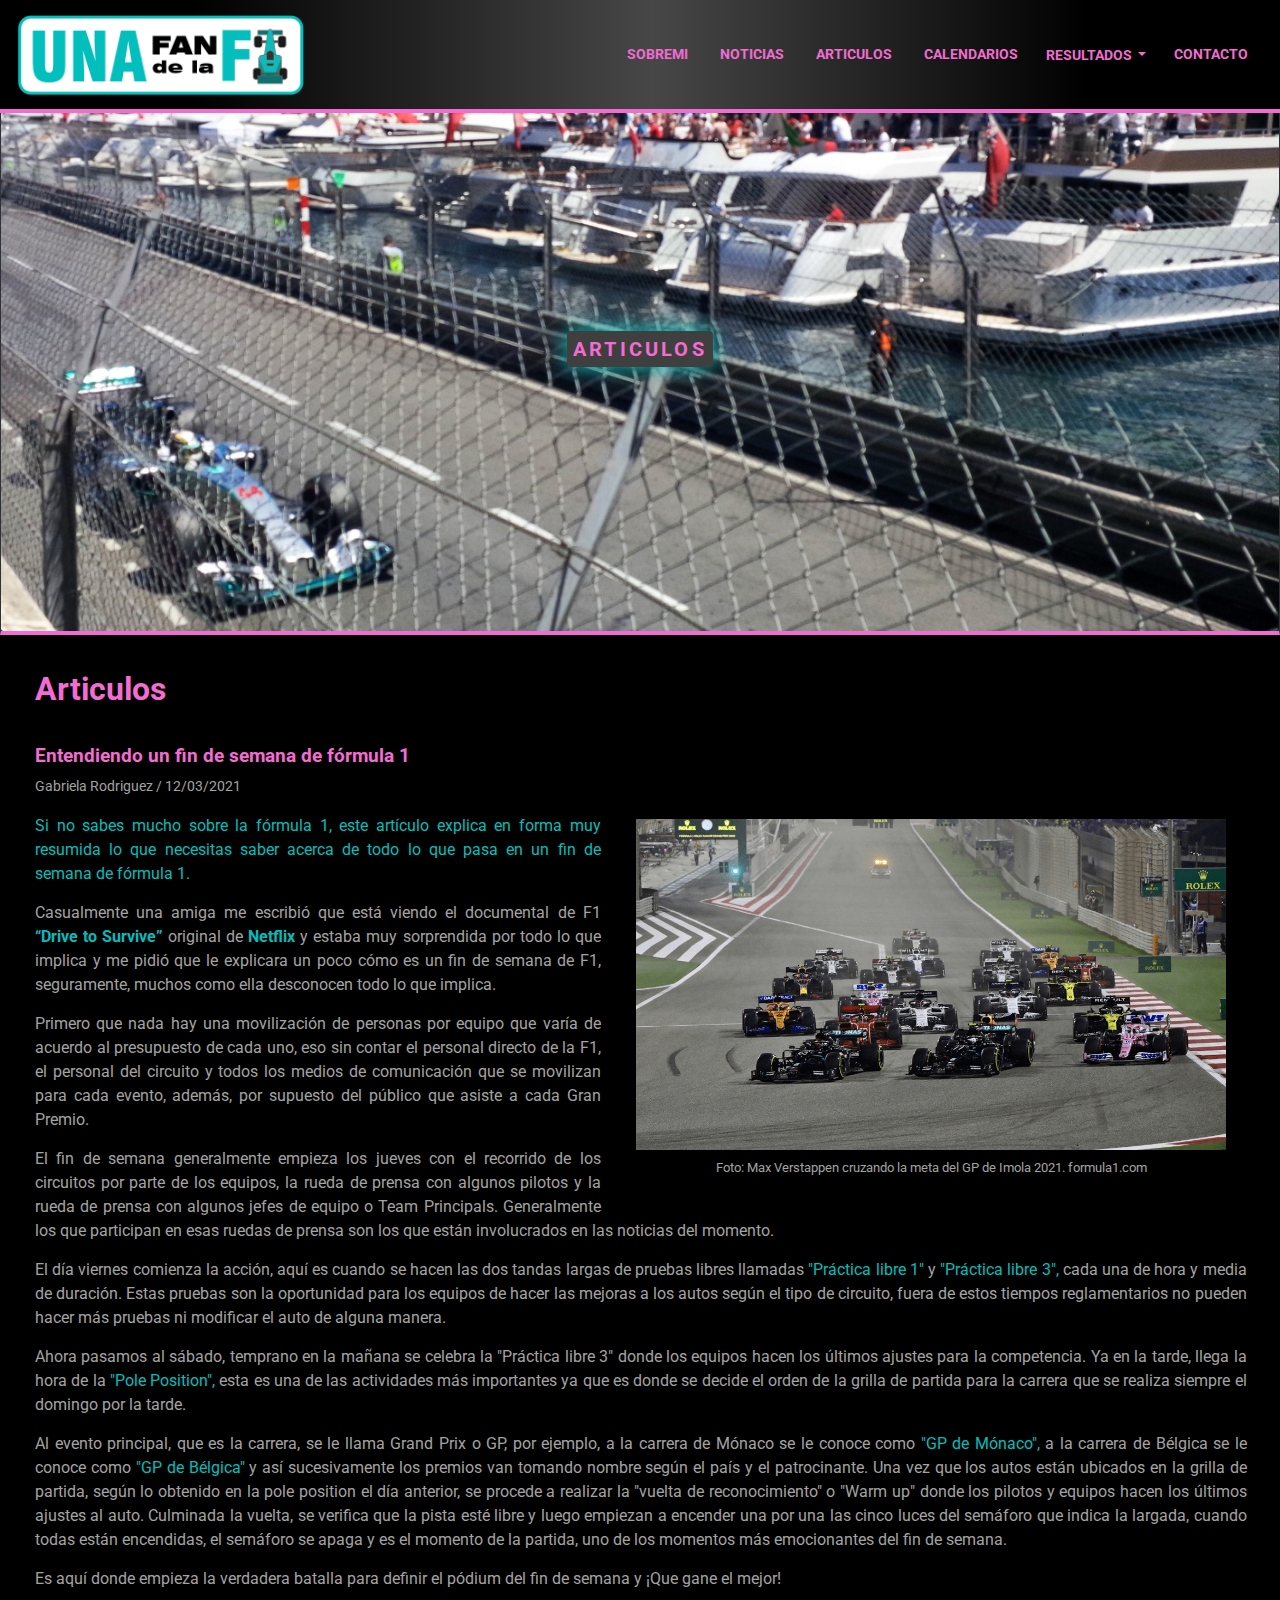
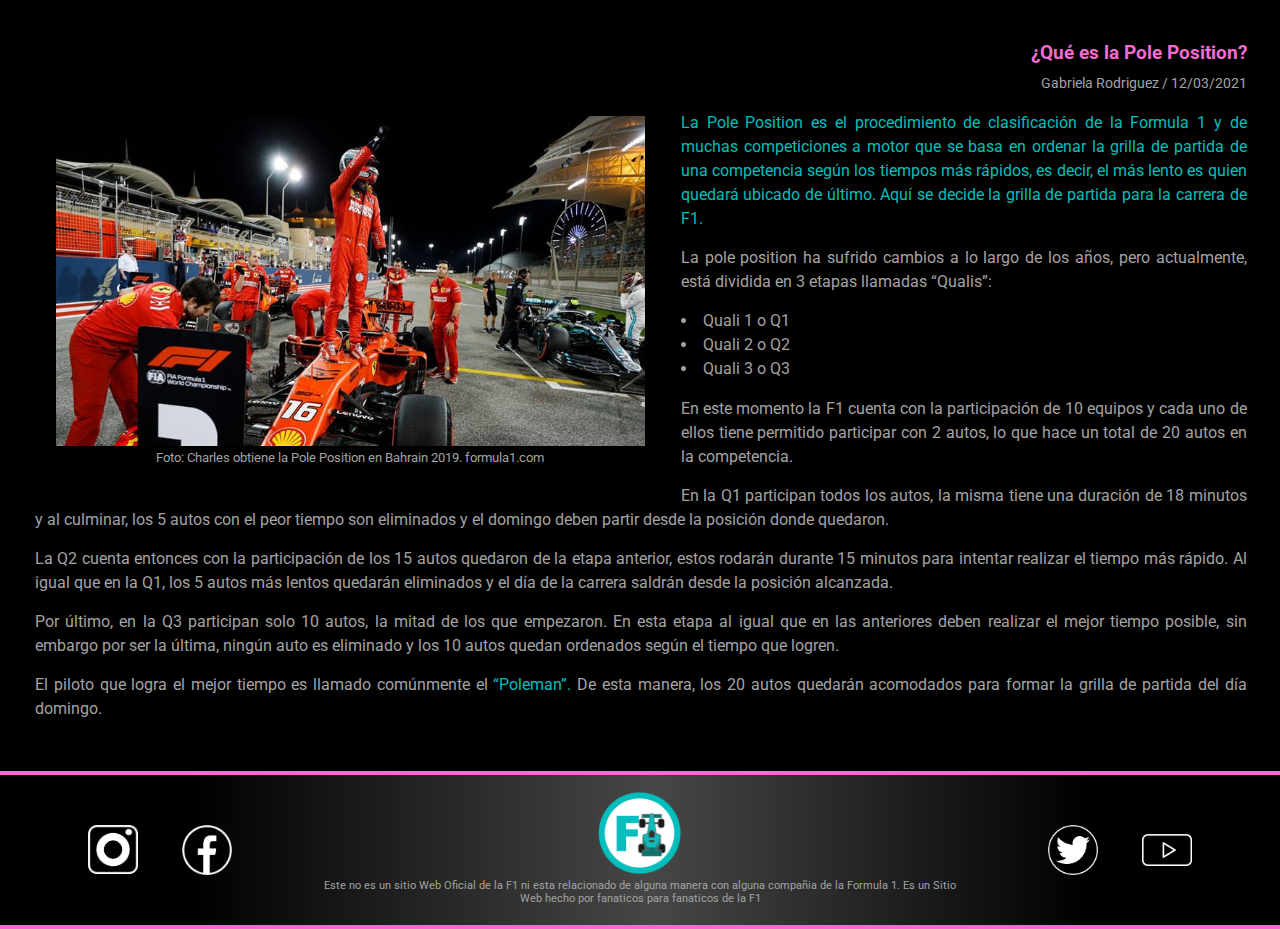
==== articulos.html @ b0eaa3a3 "comprimiendo imagenes que faltaban" ====
<!DOCTYPE html>
<html lang="es">
	<head>
        <!-- Generales -->
        <meta charset="utf-8">
        <meta name="distribution" content="global">
        <meta name="language" content="es">
        <meta name="viewport" content="width=device-width, initial-scale=1, shrink-to-fit=no">

        <!-- Google -->
        <meta name="description" content="Blog de comentarios y noticias sobre la Formula 1">
        <meta name="author" content="Gabriela Rodriguez / @unafandelaf1 / @gabrielajrr / Una Fan de la F1">
        <meta name="keywords" content="Formula 1, F1, Una fan de la formula 1, deportes a motor, Hamilton, Bottas, Mercedes, Verstappen, Checo Perez, Red Bull Racing, Lando Norris, Daniel Ricciardo, McLaren, Charles Leclerc, Carlos Sainz, Ferrari, Pierre Gasly, Yuki Tsunoda, Alpha Tauri, Kimi Raikkonen, Antonio Giovinazzi, Alfa Romeo">

        <!-- Redes Sociales -->
        <meta property="og:title" content="Una Fan de la F1">
        <meta property="og:site_name" content="Una Fan de la F1">
        <meta property="og:description" content="Una Fan de la F1, Blog de comentarios y noticias sobre la Formula 1">
		<meta property="og:image" content="https://unafandelaf1.herokuapp.com/imagenes/Temporada2021_1.jpg">

        <title>Una fan de la F1 | Inicio</title>

        <!-- Iconos-->
        <link rel="shortcut" href="imagenes/favicon.ico" type="image/x-icon">
        <link rel="icon" href="imagenes/icono.png" type="image/png" sizes="16x16">
        
        <!-- CSS -->
        <link rel="stylesheet" href="css/bootstrap.min.css">
        <link rel="stylesheet" href="css/stylesass.css">
    </head>
	
	<body>

		<!--Header-->

		<header>
			<nav class="navbar navbar-expand-lg navbar-dark bg-dark fixed-top">
				<a class="navbar-brand" href="index.html">
					<img src="imagenes/logo.png" class="d-inline-block align-top w-50" alt="Logo de Una Fan de la F1" loading="lazy">
				</a>
				<button class="navbar-toggler" type="button" data-toggle="collapse" data-target="#navbarNav" aria-controls="navbarNav" aria-expanded="false" aria-label="Toggle navigation">
					<span class="navbar-toggler-icon"></span>
				</button>
				<div class="collapse navbar-collapse" id="navbarNav">
					<ul class="navbar-nav ml-auto">
						<li class="nav-item active mx-2">
							<a class="nav-link" href="index.html">SobreMi</a>
						</li>
						<li class="nav-item mx-2">
							<a class="nav-link" href="noticiasf1.html">Noticias</a>
						</li>
						<li class="nav-item mx-2">
							<a class="nav-link" href="articulos.html">Articulos <span class="sr-only">(current)</span></a>
						</li>
						<li class="nav-item mx-2">
							<a class="nav-link" href="calendarios.html">Calendarios</a>
						</li>
						<li class="nav-item">
							<div class="dropdown">
								<button class="btn btn-secondary dropdown-toggle" type="button" id="dropdownMenuButton" data-toggle="dropdown" aria-haspopup="true" aria-expanded="false">
									Resultados
								</button>
								<div class="dropdown-menu" aria-labelledby="dropdownMenuButton">
									<a class="dropdown-item" href="resultados.html">Temporada 2021</a>
									<a class="dropdown-item" href="#">Temporada 2022</a>
								</div>
							</div>
						</li>
						<li class="nav-item mx-2">
							<a class="nav-link" href="contacto.html">Contacto</a>
						</li>
					</ul>
				</div>
			</nav>
		</header>

		<!-- Banner -->

		<div id="banner" class="card bg-dark text-dark rounded-0">
			<img src="imagenes/Hamilton_Mercedes1.jpg" srcset="imagenes/Hamilton_Mercedes1_576w.jpg 576w, imagenes/Hamilton_Mercedes1.jpg" width="100%" class="card-img" alt="Hamilton antes de la curva de Tabac en Monaco" title="Hamilton antes de la curva de Tabac en Monaco">
			<div class="card-img-overlay text-center">
				<h5 class="card-title rounded"> Articulos</h5>
			</div>
		</div>

		<!-- Main Articulos -->

		<main id="mainArticulos">
			<h1>Articulos</h1>
			<article class="textoIzq">
				<section class="texto">
					<h3>Entendiendo un fin de semana de fórmula 1</h3>
					<p class="fuenteAutor">Gabriela Rodriguez / 12/03/2021</p>
					<div class="fotoFuenteDer">
						<img src="imagenes/GPBahrain2021.PNG" alt="GP Bahrain 2021" class="fotoGdeDer">
						<h5 class="small">Foto: Max Verstappen cruzando la meta del GP de Imola 2021. formula1.com</h5>
					</div>
					<p class="pre">Si no sabes mucho sobre la fórmula 1, este artículo explica en forma muy resumida lo que necesitas saber acerca de todo lo que pasa en un fin de semana de fórmula 1.</p>
					<p>Casualmente una amiga me escribió que está viendo el documental de F1 <a href="https://www.netflix.com/browse?jbv=80204890" target="_blank">“Drive to Survive”</a> original de <a href="https://www.netflix.com" target="_blank">Netflix</a> y estaba muy sorprendida por todo lo que implica y me pidió que le explicara un poco cómo es un fin de semana de F1, seguramente, muchos como ella desconocen todo lo que implica.</p>
					<p>Primero que nada hay una movilización de personas por equipo que varía de acuerdo al presupuesto de cada uno, eso sin contar el personal directo de la F1, el personal del circuito y todos los medios de comunicación que se movilizan para cada evento, además, por supuesto del público que asiste a cada Gran Premio.</p>
					<p>El fin de semana generalmente empieza los jueves con el recorrido de los circuitos por parte de los equipos, la rueda de prensa con algunos pilotos y la rueda de prensa con algunos jefes de equipo o Team Principals. Generalmente los que participan en esas ruedas de prensa son los que están involucrados en las noticias del momento.</p>
					<p>El día viernes comienza la acción, aquí es cuando se hacen las dos tandas largas de pruebas libres llamadas <span>"Práctica libre 1"</span> y <span>"Práctica libre 3",</span> cada una de hora y media de duración. Estas pruebas son la oportunidad para los equipos de hacer las mejoras a los autos según el tipo de circuito, fuera de estos tiempos reglamentarios no pueden hacer más pruebas ni modificar el auto de alguna manera.</p>
					<p>Ahora pasamos al sábado, temprano en la mañana se celebra la "Práctica libre 3" donde los equipos hacen los últimos ajustes para la competencia. Ya en la tarde, llega la hora de la <span>"Pole Position",</span> esta es una de las actividades más importantes ya que es donde se decide el orden de la grilla de partida para la carrera que se realiza siempre el domingo por la tarde.</p>
					<p>Al evento principal, que es la carrera, se le llama Grand Prix o GP, por ejemplo, a la carrera de Mónaco se le conoce como <span>"GP de Mónaco",</span> a la carrera de Bélgica se le conoce como <span>"GP de Bélgica"</span> y así sucesivamente los premios van tomando nombre según el país y el patrocinante. Una vez que los autos están ubicados en la grilla de partida, según lo obtenido en la pole position el día anterior, se procede a realizar la "vuelta de reconocimiento" o "Warm up" donde los pilotos y equipos hacen los últimos ajustes al auto. Culminada la vuelta, se verifica que la pista esté libre y luego empiezan a encender una por una las cinco luces del semáforo que indica la largada, cuando todas están encendidas, el semáforo se apaga y es el momento de la partida, uno de los momentos más emocionantes del fin de semana.</p>
					<p>Es aquí donde empieza la verdadera batalla para definir el pódium del fin de semana y ¡Que gane el mejor!</p>
				</section>
			</article>

			<article class="textoDer">
				<section class="texto">
					<h3>¿Qué es la Pole Position?</h3>
					<p class="fuenteAutor">Gabriela Rodriguez / 12/03/2021</p>
					<div class="fotoFuenteIzq">
						<img src="imagenes/PolePositionBahrain2019.jpg" alt="Charles obtiene Pole Position en Bahrain 2019" class="fotoGdeIzq">
						<h5 class="small mt-1">Foto: Charles obtiene la Pole Position en Bahrain 2019. formula1.com</h5>
					</div>
					<p class="pre">La Pole Position es el procedimiento de clasificación de la Formula 1 y de muchas competiciones a motor que se basa en ordenar la grilla de partida de una competencia según los tiempos más rápidos, es decir, el más lento es quien quedará ubicado de último. Aquí se decide la grilla de partida para la carrera de F1.</p>
					<p>La pole position ha sufrido cambios a lo largo de los años, pero actualmente, está dividida en 3 etapas llamadas “Qualis”:</p>
					<ul class="lista">
						<li>Quali 1 o Q1</li>
						<li>Quali 2 o Q2</li>
						<li>Quali 3 o Q3</li>
					</ul>
					<p>En este momento la F1 cuenta con la participación de 10 equipos y cada uno de ellos tiene permitido participar con 2 autos, lo que hace un total de 20 autos en la competencia.</p>
					<p>En la Q1 participan todos los autos, la misma tiene una duración de 18 minutos y al culminar, los 5 autos con el peor tiempo son eliminados y el domingo deben partir desde la posición donde quedaron.</p>
					<p>La Q2 cuenta entonces con la participación de los 15 autos quedaron de la etapa anterior, estos rodarán durante 15 minutos para intentar realizar el tiempo más rápido. Al igual que en la Q1, los 5 autos más lentos quedarán eliminados y el día de la carrera saldrán desde la posición alcanzada.</p>
					<p>Por último, en la Q3 participan solo 10 autos, la mitad de los que empezaron. En esta etapa al igual que en las anteriores deben realizar el mejor tiempo posible, sin embargo por ser la última, ningún auto es eliminado y los 10 autos quedan ordenados según el tiempo que logren.</p>
					<p>El piloto que logra el mejor tiempo es llamado comúnmente el <span>“Poleman”.</span> De esta manera, los 20 autos quedarán acomodados para formar la grilla de partida del día domingo.</p>
				</section>
			</article>
		</main>

		<!-- Footer -->

		<footer id="grillaFooter">
            <div class="redesSociales1">
                <a href="https://www.instagram.com/unafandelaf1/" target="_blank"><img src="imagenes/instagram.png" title="Instagram" alt="Instagram de Una fan de la F1"></a>
                <a href="https://www.facebook.com/unafandelaf1" target="_blank"><img src="imagenes/facebook.png" title="Facebook" alt="Facebook de Una fan de la F1"></a>
            </div>

            <div class="icono">
                <img src="imagenes/icono.png" alt="icono Una fan de la F1">
                <p>Este no es un sitio Web Oficial de la F1 ni esta relacionado de alguna manera con alguna compañia de la Formula 1. Es un Sitio Web hecho por fanaticos para fanaticos de la F1</p>
            </div>

            <div class="redesSociales2">
                <a href="https://twitter.com/UnaFandelaF1" target="_blank"><img src="imagenes/twitter.png" title="Twitter" alt="Twitter de Una fan de la F1"></a>
                <a href="https://www.youtube.com/channel/UCge4YF8ZwxMmuZ3z_ac8dKg" target="_blank"><img src="imagenes/youtube.png" title="YouTube" alt="YouTube de Una fan de la F1"></a>
            </div>
        </footer>



		<!-- Javascript -->
		<script src="js/jquery-3.5.1.slim.min.js"></script>
		<script src="js/bootstrap.bundle.min.js"></script>
	
	</body>
</html>
---- css/stylesass.css ----
/* variables para Fuentes */
/* Variables de Dimensiones*/
/* Variables de colores */
/* General */
@import url("https://fonts.googleapis.com/css2?family=Roboto:wght@300;400;700&display=swap");
body {
  background-color: black;
  font-family: "Roboto", sans-serif;
  color: #a3a3a3;
  font-weight: 400;
}

/* Menu de Navegacion */
.navbar {
  width: 100%;
  background: black;
  background: -webkit-gradient(linear, left top, right top, color-stop(15%, black), color-stop(51%, #474747), color-stop(85%, black));
  background: linear-gradient(90deg, black 15%, #474747 51%, black 85%);
  border-bottom: 4px #f26cd1 solid;
}

.navbar #navbarNav .nav-item .nav-link {
  color: #f26cd1;
  text-transform: uppercase;
  font-size: 0.85rem;
  font-weight: 700;
}

.navbar .nav-link:hover {
  -webkit-transform: scale(1.1);
          transform: scale(1.1);
  background-color: black;
  border-radius: .5em;
  -webkit-box-shadow: 0 0 10px 0 #02bebc;
          box-shadow: 0 0 10px 0 #02bebc;
  text-align: center;
  -webkit-transition: all 250ms ease-out;
  transition: all 250ms ease-out;
}

.navbar .dropdown {
  padding-top: .15rem;
}

.navbar .dropdown #dropdownMenuButton {
  background-color: rgba(0, 0, 0, 0);
  border: 0;
  color: #f26cd1;
  text-transform: uppercase;
  font-size: 0.85rem;
  font-weight: 700;
}

.navbar .dropdown #dropdownMenuButton:hover {
  -webkit-transform: scale(1.1);
          transform: scale(1.1);
  background-color: black;
  border-radius: .5em;
  -webkit-box-shadow: 0 0 10px 0 #02bebc;
          box-shadow: 0 0 10px 0 #02bebc;
  text-align: center;
  -webkit-transition: all 250ms ease-out;
  transition: all 250ms ease-out;
}

.navbar .dropdown #dropdownMenuButton:focus {
  border: 0 !important;
}

.navbar .dropdown .dropdown-menu {
  background-color: black;
}

.navbar .dropdown .dropdown-menu .dropdown-item {
  color: #f26cd1;
  text-transform: uppercase;
  font-size: 0.85rem;
  font-weight: bold;
}

.navbar .dropdown .dropdown-menu .dropdown-item:hover {
  background-color: black;
  color: #02bebc;
}

/* Banners */
#banner {
  border-bottom: 4px #f26cd1 solid;
}

#banner .card {
  border: 0;
}

#banner .card-title {
  display: inline-block;
  margin-top: 25%;
  padding: 0.3em;
  color: #f26cd1;
  background-color: #3f3f3f;
  border-color: #3f3f3f;
  -webkit-box-shadow: 0 0 20px 0 #02bebc;
          box-shadow: 0 0 20px 0 #02bebc;
  text-transform: uppercase;
  letter-spacing: 0.2rem;
}

/* Cuerpo de los HTML */
h1, h2, h3 {
  color: #f26cd1;
}

h1 {
  font-size: 2rem;
  font-weight: 700;
}

h2 {
  font-size: 1.5rem;
  font-weight: 700;
}

h3 {
  font-size: 1.2rem;
  font-weight: 700;
}

p {
  line-height: 1.5rem;
}

.sobreMi span {
  color: #02bebc;
  font-weight: 700;
}

.card {
  background-color: black;
}

.card .card-title {
  color: #f26cd1;
  font-weight: 700;
}

.card .card-title:hover {
  color: #3f3f3f;
}

.card .autor {
  font-size: 0.9rem;
}

.card .card-body .card-text a {
  color: #02bebc;
  font-weight: 700;
}

.card .card-body .card-text a:hover {
  color: #3f3f3f;
}

.btn-info {
  background-color: #3f3f3f;
  border-color: #3f3f3f;
  color: #02bebc;
  font-weight: 700;
  -webkit-transition: all 250ms ease-out;
  transition: all 250ms ease-out;
}

.btn-info:hover {
  background-color: #3f3f3f;
  border-color: #3f3f3f;
  color: #02bebc;
  -webkit-box-shadow: 0 0 10px 0 #02bebc;
          box-shadow: 0 0 10px 0 #02bebc;
  -webkit-transform: scale(1.1);
          transform: scale(1.1);
}

.btn-info:focus {
  background-color: #3f3f3f !important;
  border-color: #3f3f3f !important;
  color: #02bebc !important;
  -webkit-box-shadow: 0 0 10px 0 #02bebc !important;
          box-shadow: 0 0 10px 0 #02bebc !important;
}

#mainNoticias h1, #mainArticulos h1, #mainCalendario h1, #mainResultados h1 {
  margin: 35px;
}

#mainResultados ol, #mainResultados h3 {
  margin-left: 20px;
}

.textoDer, .textoIzq {
  width: 100%;
  margin-top: 30px;
  margin-bottom: 50px;
}

.textoDer h3, .textoIzq h3 {
  margin-left: 15px;
}

.textoDer .texto, .textoIzq .texto {
  width: 97%;
  text-align: justify;
  margin: 20px;
}

.textoDer .texto .fotoFuenteDer, .textoDer .texto .fotoFuenteIzq, .textoIzq .texto .fotoFuenteDer, .textoIzq .texto .fotoFuenteIzq {
  width: 50%;
  margin: 20px;
  display: -webkit-box;
  display: -ms-flexbox;
  display: flex;
  -webkit-box-orient: vertical;
  -webkit-box-direction: normal;
      -ms-flex-direction: column;
          flex-direction: column;
  -webkit-box-align: center;
      -ms-flex-align: center;
          align-items: center;
}

.textoDer .texto .fotoFuenteDer h5, .textoDer .texto .fotoFuenteIzq h5, .textoIzq .texto .fotoFuenteDer h5, .textoIzq .texto .fotoFuenteIzq h5 {
  margin: 10px 15px 0 15px;
}

.textoDer .texto .fotoFuenteDer, .textoIzq .texto .fotoFuenteDer {
  float: right;
  -webkit-box-pack: right;
      -ms-flex-pack: right;
          justify-content: right;
}

.textoDer .texto .fotoFuenteIzq, .textoIzq .texto .fotoFuenteIzq {
  float: left;
  -webkit-box-pack: left;
      -ms-flex-pack: left;
          justify-content: left;
}

.textoDer .texto .fuenteAutor, .textoIzq .texto .fuenteAutor {
  margin-top: 0;
  margin-bottom: 0;
  font-size: 0.9rem;
  font-weight: 400;
}

.textoDer .texto p, .textoIzq .texto p {
  margin: 15px;
}

.textoDer .texto .fotoGdeDer, .textoDer .texto .fotoGdeIzq, .textoIzq .texto .fotoGdeDer, .textoIzq .texto .fotoGdeIzq {
  width: 95%;
  height: auto;
}

.textoDer .texto a, .textoIzq .texto a {
  text-decoration: none;
  font-weight: 700;
  color: #02bebc;
}

.textoDer .texto a:hover, .textoIzq .texto a:hover {
  color: #3f3f3f;
}

.textoDer .texto span, .textoIzq .texto span {
  color: #02bebc;
  font-weight: 400;
}

.textoDer .texto .lista, .textoIzq .texto .lista {
  list-style: inside;
}

.textoDer h3 {
  text-align: end;
  margin-right: 15px;
}

.textoDer .texto .fuenteAutor {
  text-align: end;
  margin-right: 15px;
}

.pre, .campeonatos {
  color: #02bebc;
  font-weight: 400;
  margin-bottom: 10px;
}

.campeonatos a {
  text-decoration: none;
  color: #02bebc;
}

.campeonatos a:hover {
  color: #3f3f3f;
}

.campeonatos li {
  list-style: none;
  margin-left: 20px;
  line-height: 1.5em;
}

#mainCalendario, #mainResultados {
  display: -webkit-box;
  display: -ms-flexbox;
  display: flex;
  -webkit-box-orient: vertical;
  -webkit-box-direction: normal;
      -ms-flex-direction: column;
          flex-direction: column;
  -webkit-box-pack: center;
      -ms-flex-pack: center;
          justify-content: center;
  -webkit-box-align: center;
      -ms-flex-align: center;
          align-items: center;
}

#mainCalendario h1, #mainCalendario ol, #mainCalendario h3, #mainResultados h1, #mainResultados ol, #mainResultados h3 {
  -ms-flex-item-align: start;
      align-self: flex-start;
}

#mainCalendario .pilotos, #mainCalendario .constructores, #mainResultados .pilotos, #mainResultados .constructores {
  margin-left: 35px;
}

/* Tablas */
thead {
  color: #02bebc;
  font-weight: 700;
}

.calendarioTabla {
  table-layout: auto;
  width: 70%;
  border-collapse: collapse;
  background-color: #242222;
  border: 3px solid #3f3f3f;
  margin: 20px;
  font-size: 1rem;
  text-align: center;
}

.calendarioTabla img {
  width: 50%;
}

.pilotosTabla, .construcTabla {
  table-layout: auto;
  border-collapse: collapse;
  background-color: #242222;
  border: 3px solid #3f3f3f;
  margin: 20px;
  font-size: 1rem;
  text-align: center;
}

.pilotosTabla td, .construcTabla td {
  width: 45px;
  padding: 2px;
}

.pilotosTabla td img, .construcTabla td img {
  width: 40%;
}

.pilotosTabla .banderas img, .construcTabla .banderas img {
  width: 100%;
}

.pilotosTabla {
  width: 95%;
}

.pilotosTabla .equipo {
  width: 10%;
}

.construcTabla {
  width: 80%;
}

.pilotosTabla tfoot, .construcTabla tfoot {
  text-align: left;
}

/* Formulario */
#contacto {
  padding-top: 100px;
}

#contacto .contacto {
  display: -webkit-box;
  display: -ms-flexbox;
  display: flex;
  -webkit-box-orient: horizontal;
  -webkit-box-direction: normal;
      -ms-flex-direction: row;
          flex-direction: row;
  -webkit-box-pack: center;
      -ms-flex-pack: center;
          justify-content: center;
  -webkit-box-align: center;
      -ms-flex-align: center;
          align-items: center;
}

#contacto .contacto .fotoContacto img {
  width: 100%;
  margin-bottom: 100px;
  opacity: 0.5;
}

#contacto .contacto textarea {
  resize: none;
}

#contacto .contacto .btn-primary {
  background-color: #3f3f3f;
  border-color: #3f3f3f;
  color: #02bebc;
  font-weight: 700;
  -webkit-transition: all 250ms ease-out;
  transition: all 250ms ease-out;
  margin-bottom: 30px;
}

#contacto .contacto .btn-primary:hover {
  background-color: #3f3f3f;
  border-color: #3f3f3f;
  color: #02bebc;
  -webkit-box-shadow: 0 0 10px 0 #02bebc;
          box-shadow: 0 0 10px 0 #02bebc;
  -webkit-transform: scale(1.1);
          transform: scale(1.1);
}

#contacto .contacto .btn-primary:focus {
  background-color: #3f3f3f !important;
  border-color: #3f3f3f !important;
  color: #02bebc !important;
  -webkit-box-shadow: 0 0 10px 0 #02bebc !important;
          box-shadow: 0 0 10px 0 #02bebc !important;
}

#contacto form {
  margin-top: 20px;
}

/* Footer */
#grillaFooter {
  width: 100%;
  background: black;
  background: -webkit-gradient(linear, left top, right top, color-stop(15%, black), color-stop(51%, #474747), color-stop(85%, black));
  background: linear-gradient(90deg, black 15%, #474747 51%, black 85%);
  border-top: 4px #f26cd1 solid;
  border-bottom: 4px #f26cd1 solid;
  display: -ms-grid;
  display: grid;
      grid-template-areas: "redesSociales1 icono redesSociales2";
  -ms-grid-rows: 150px;
      grid-template-rows: 150px;
  -ms-grid-columns: 25% auto 25%;
      grid-template-columns: 25% auto 25%;
  justify-items: center;
  -webkit-box-align: center;
      -ms-flex-align: center;
          align-items: center;
}

.redesSociales1 {
  -ms-grid-row: 1;
  -ms-grid-column: 1;
  grid-area: redesSociales1;
  -ms-grid-row: 1;
  grid-row: 1;
  -ms-grid-column: 1;
  grid-column: 1;
}

.redesSociales2 {
  -ms-grid-row: 1;
  -ms-grid-column: 3;
  grid-area: redesSociales2;
  -ms-grid-row: 1;
  grid-row: 1;
  -ms-grid-column: 3;
  grid-column: 3;
}

.redesSociales1 .redesSociales2 {
  display: -webkit-box;
  display: -ms-flexbox;
  display: flex;
  -webkit-box-orient: horizontal;
  -webkit-box-direction: normal;
      -ms-flex-direction: row;
          flex-direction: row;
  -webkit-box-pack: justify;
      -ms-flex-pack: justify;
          justify-content: space-between;
  -webkit-box-align: center;
      -ms-flex-align: center;
          align-items: center;
}

.redesSociales1 a img, .redesSociales2 a img {
  width: 50px;
  margin: 20px;
}

.icono {
  -ms-grid-row: 1;
  -ms-grid-column: 2;
  grid-area: icono;
  -ms-grid-row: 1;
  grid-row: 1;
  -ms-grid-column: 2;
  grid-column: 2;
  display: -webkit-box;
  display: -ms-flexbox;
  display: flex;
  -webkit-box-orient: vertical;
  -webkit-box-direction: normal;
      -ms-flex-direction: column;
          flex-direction: column;
  -webkit-box-pack: center;
      -ms-flex-pack: center;
          justify-content: center;
  -webkit-box-align: center;
      -ms-flex-align: center;
          align-items: center;
}

.icono img {
  width: 13%;
  margin: 5px;
}

.icono p {
  font-size: 0.7rem;
  font-weight: 400;
  line-height: normal;
  text-align: center;
  margin-bottom: 8px;
}

/* Media Queries */
@media (max-width: 992px) {
  body {
    font-size: 1rem;
  }
}

@media (max-width: 768px) {
  body {
    font-size: 1rem;
  }
  /* Menu de Navegacion */
  .navbar {
    -webkit-box-orient: horizontal;
    -webkit-box-direction: reverse;
        -ms-flex-direction: row-reverse;
            flex-direction: row-reverse;
  }
  .navbar .navbar-brand {
    width: 50%;
    margin-left: auto;
    text-align: right;
  }
  .navbar .btn {
    padding-left: 0.5rem;
  }
  /* Cuerpo de los HTML */
  .textoDer, .textoIzq {
    padding-right: 40px;
  }
  .textoDer .texto, .textoIzq .texto {
    width: 100%;
    display: -webkit-box;
    display: -ms-flexbox;
    display: flex;
    -webkit-box-orient: vertical;
    -webkit-box-direction: normal;
        -ms-flex-direction: column;
            flex-direction: column;
    -webkit-box-pack: center;
        -ms-flex-pack: center;
            justify-content: center;
    justify-content: center;
  }
  .textoDer .texto .fotoFuenteDer, .textoDer .texto .fotoFuenteIzq, .textoIzq .texto .fotoFuenteDer, .textoIzq .texto .fotoFuenteIzq {
    float: none;
    width: 100%;
    margin: 0 0 20px 0;
  }
  .textoDer .texto h3, .textoIzq .texto h3 {
    text-align: center;
  }
  .textoDer .texto .fuenteAutor, .textoIzq .texto .fuenteAutor {
    text-align: center;
    padding-bottom: 10px;
  }
  /* Tablas */
  .calendarioTabla, .pilotosTabla, .construcTabla {
    font-size: 0.8rem;
  }
  /* Footer */
  .redesSociales1 a img, .redesSociales2 a img {
    display: block;
    width: 30px;
    margin: 10px;
  }
  .icono img {
    width: 30%;
  }
  .icono p {
    font-size: 0.6rem;
  }
}

@media (max-width: 576px) {
  body {
    font-size: 0.85rem;
  }
  /* Menu de Navegacion */
  .navbar {
    -webkit-box-orient: horizontal;
    -webkit-box-direction: reverse;
        -ms-flex-direction: row-reverse;
            flex-direction: row-reverse;
  }
  .navbar .navbar-brand {
    width: 50%;
    margin-left: auto;
    text-align: right;
  }
  .navbar .btn {
    padding-left: 0.5rem;
  }
  .navbar a img {
    width: 70% !important;
  }
  /* Cuerpo de los HTML */
  .textoDer, .textoIzq {
    padding-right: 40px;
  }
  .textoDer .texto, .textoIzq .texto {
    width: 100%;
    display: -webkit-box;
    display: -ms-flexbox;
    display: flex;
    -webkit-box-orient: vertical;
    -webkit-box-direction: normal;
        -ms-flex-direction: column;
            flex-direction: column;
    -webkit-box-pack: center;
        -ms-flex-pack: center;
            justify-content: center;
    justify-content: center;
  }
  .textoDer .texto .fotoFuenteDer, .textoDer .texto .fotoFuenteIzq, .textoIzq .texto .fotoFuenteDer, .textoIzq .texto .fotoFuenteIzq {
    float: none;
    width: 100%;
    margin: 0 0 20px 0;
  }
  .textoDer .texto h3, .textoIzq .texto h3 {
    text-align: center;
  }
  .textoDer .texto .fuenteAutor, .textoIzq .texto .fuenteAutor {
    text-align: center;
    padding-bottom: 10px;
  }
  /* Tablas */
  .calendarioTabla, .pilotosTabla, .construcTabla {
    font-size: 0.8rem;
  }
  /* Footer */
  .redesSociales1 a img, .redesSociales2 a img {
    display: block;
    width: 30px;
    margin: 10px;
  }
  .icono img {
    width: 30%;
  }
  .icono p {
    font-size: 0.5rem;
  }
}
/*# sourceMappingURL=stylesass.css.map */
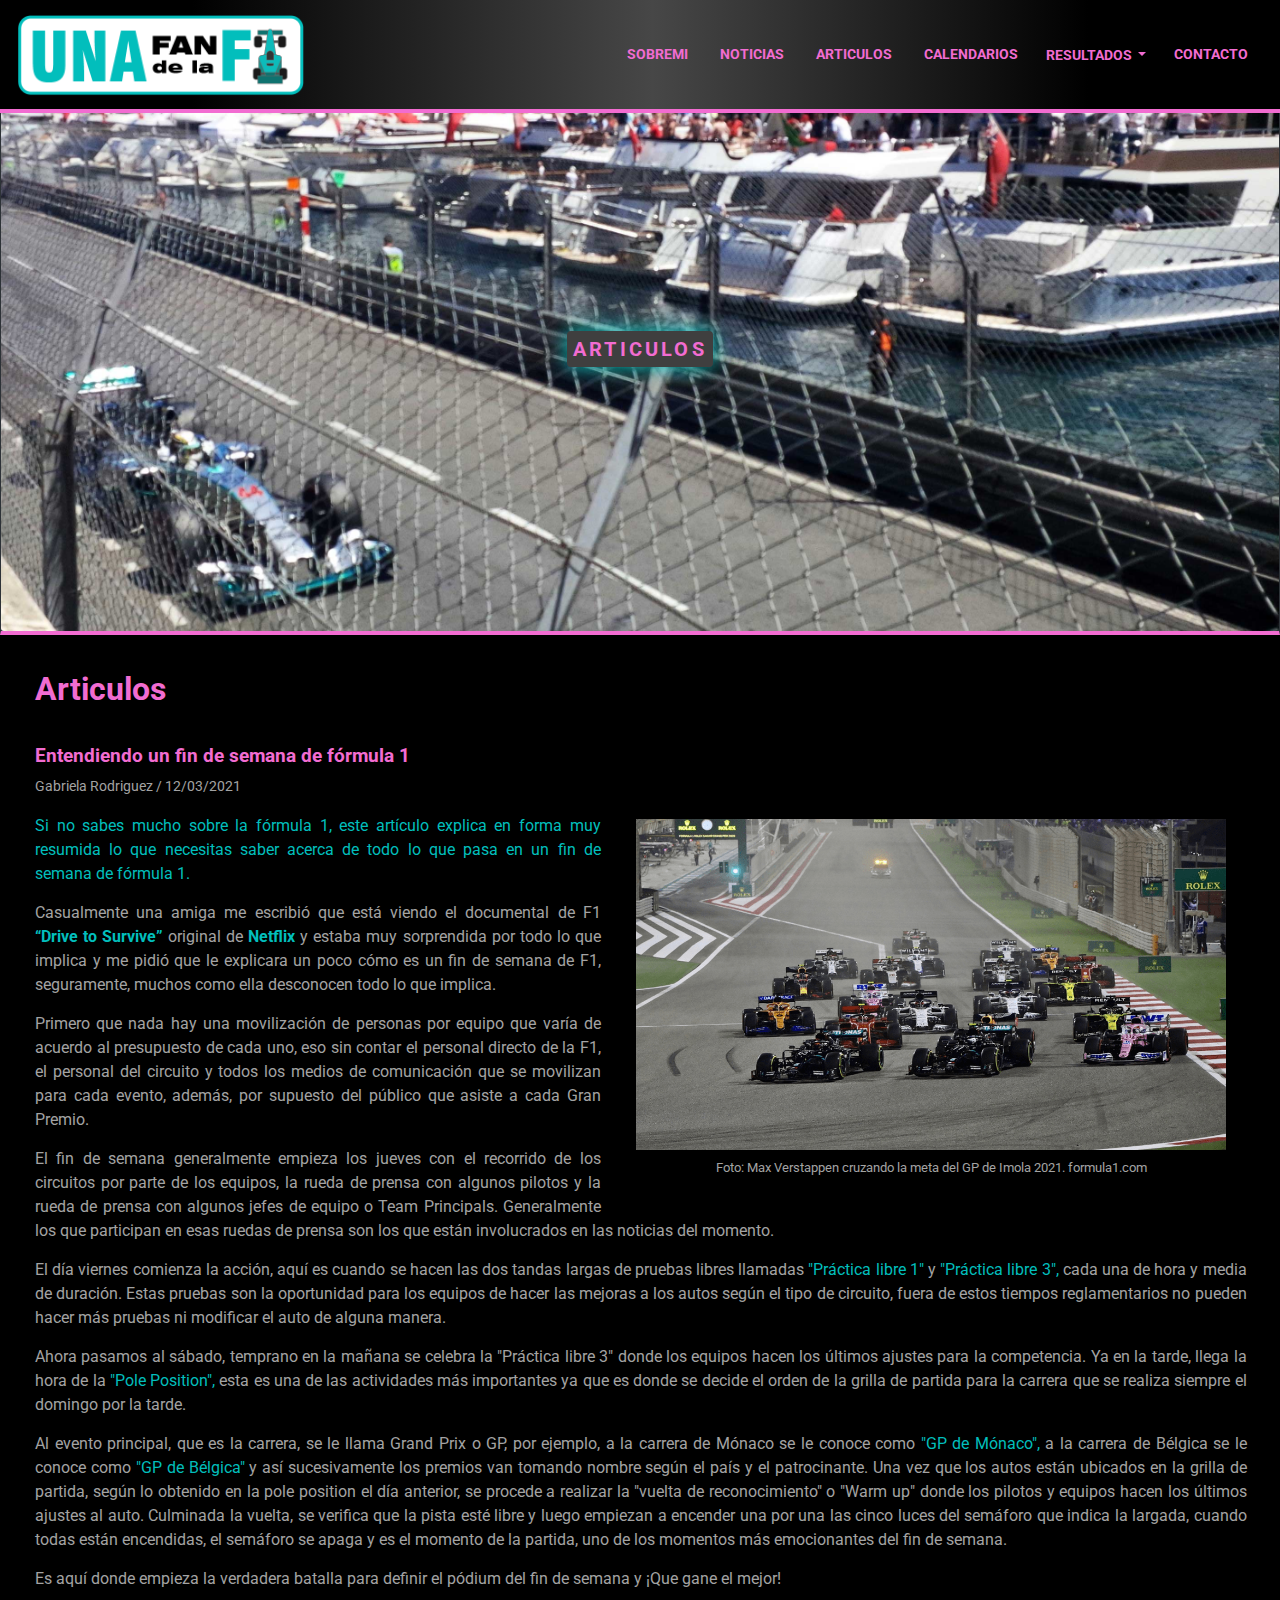
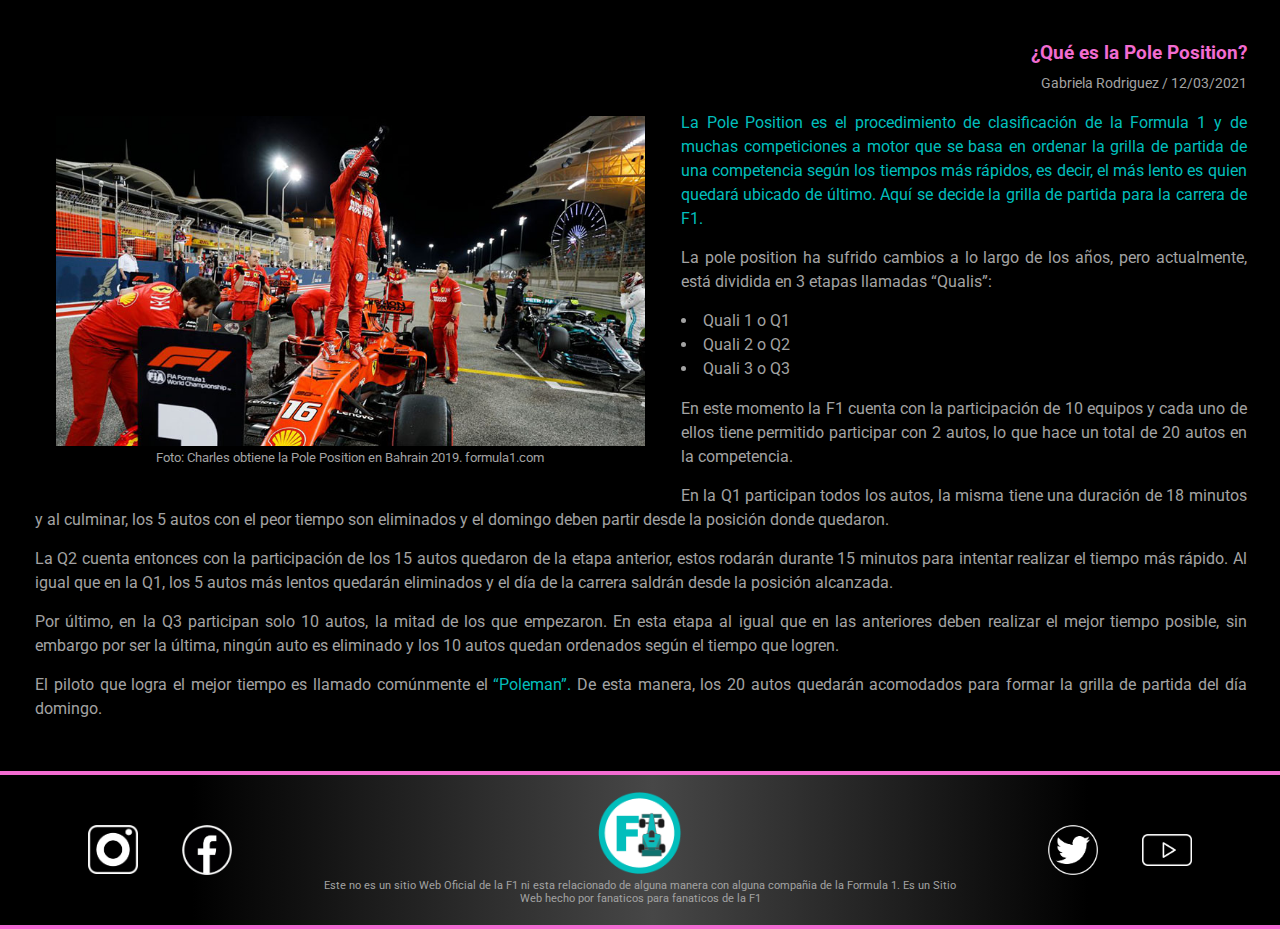
==== commit 47323c6c: "cambios para mejorar performance" ====
--- a/articulos.html
+++ b/articulos.html
@@ -16,7 +16,7 @@
         <meta property="og:title" content="Una Fan de la F1">
         <meta property="og:site_name" content="Una Fan de la F1">
         <meta property="og:description" content="Una Fan de la F1, Blog de comentarios y noticias sobre la Formula 1">
-		<meta property="og:image" content="https://unafandelaf1.herokuapp.com/imagenes/Temporada2021_1.jpg">
+		<!-- <meta property="og:image" content="https://unafandelaf1.herokuapp.com/imagenes/Temporada2021_1.jpg">-->
 
         <title>Una fan de la F1 | Inicio</title>
 
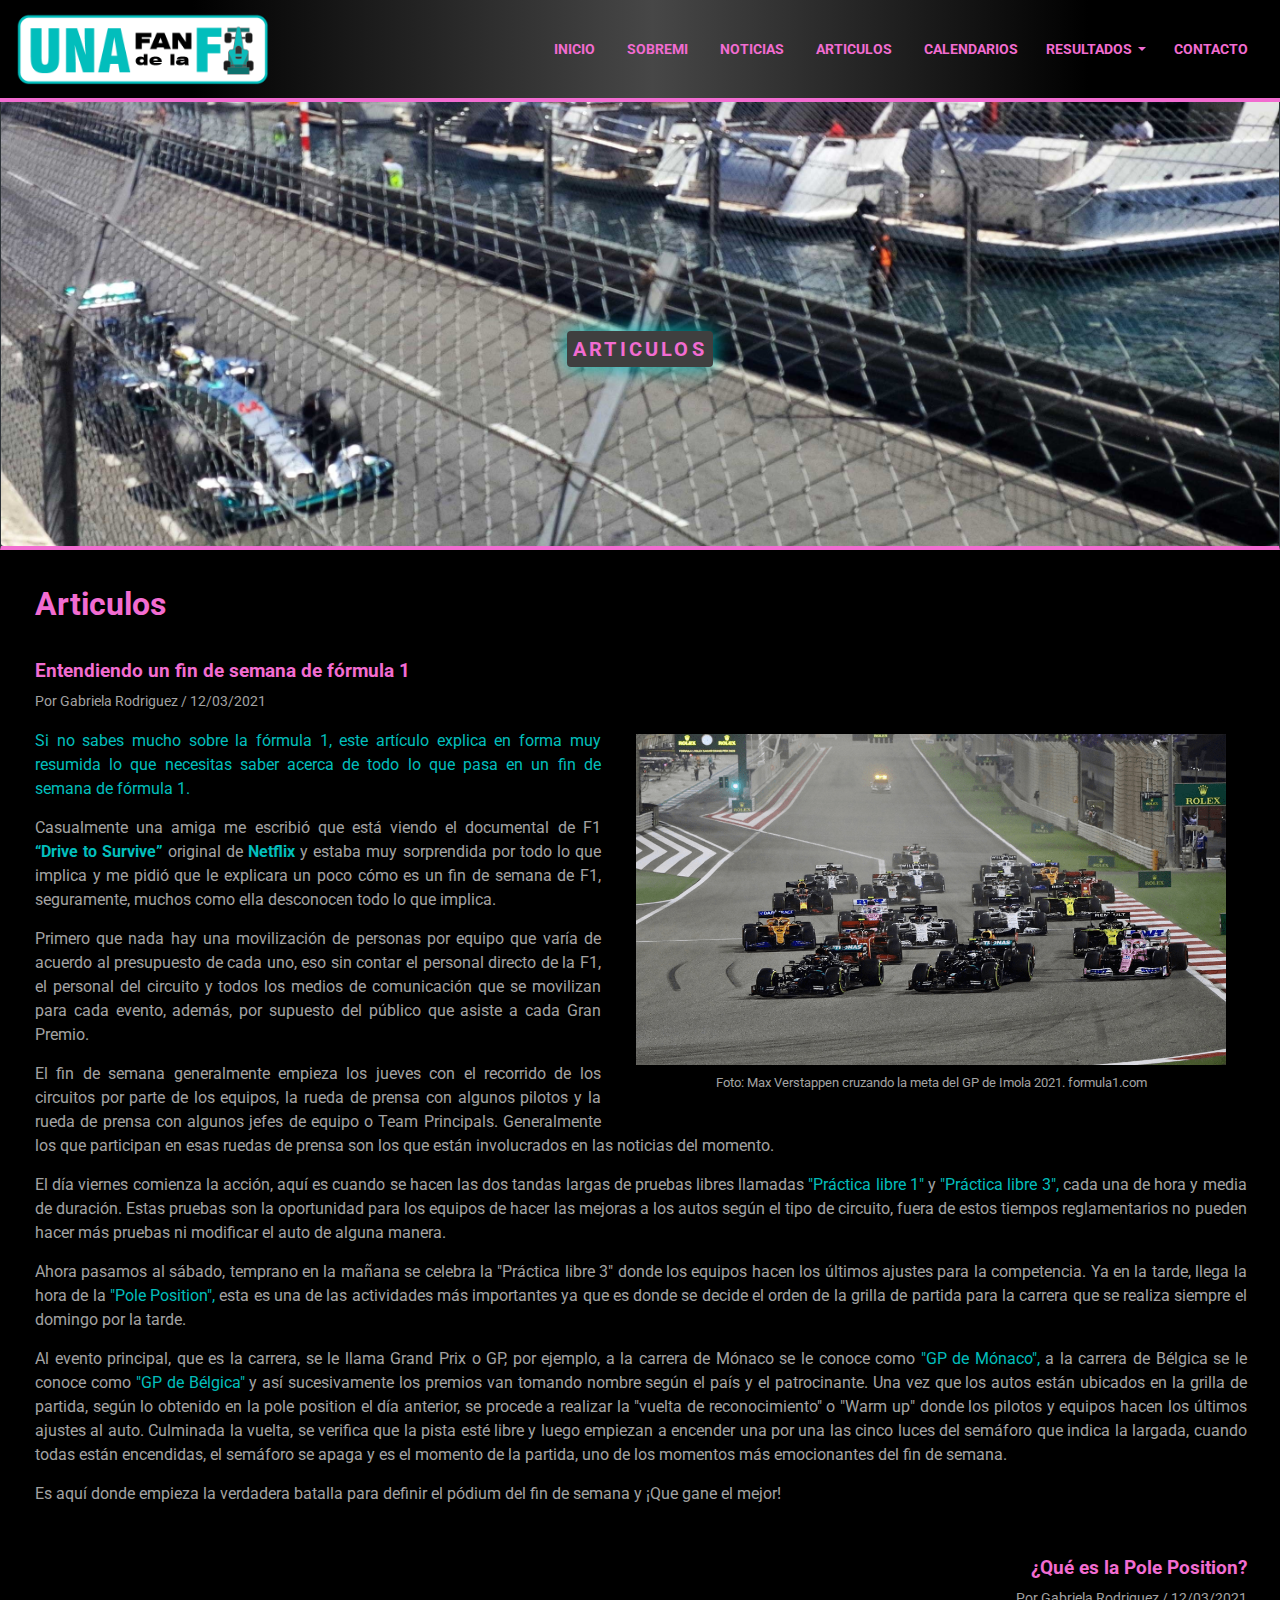
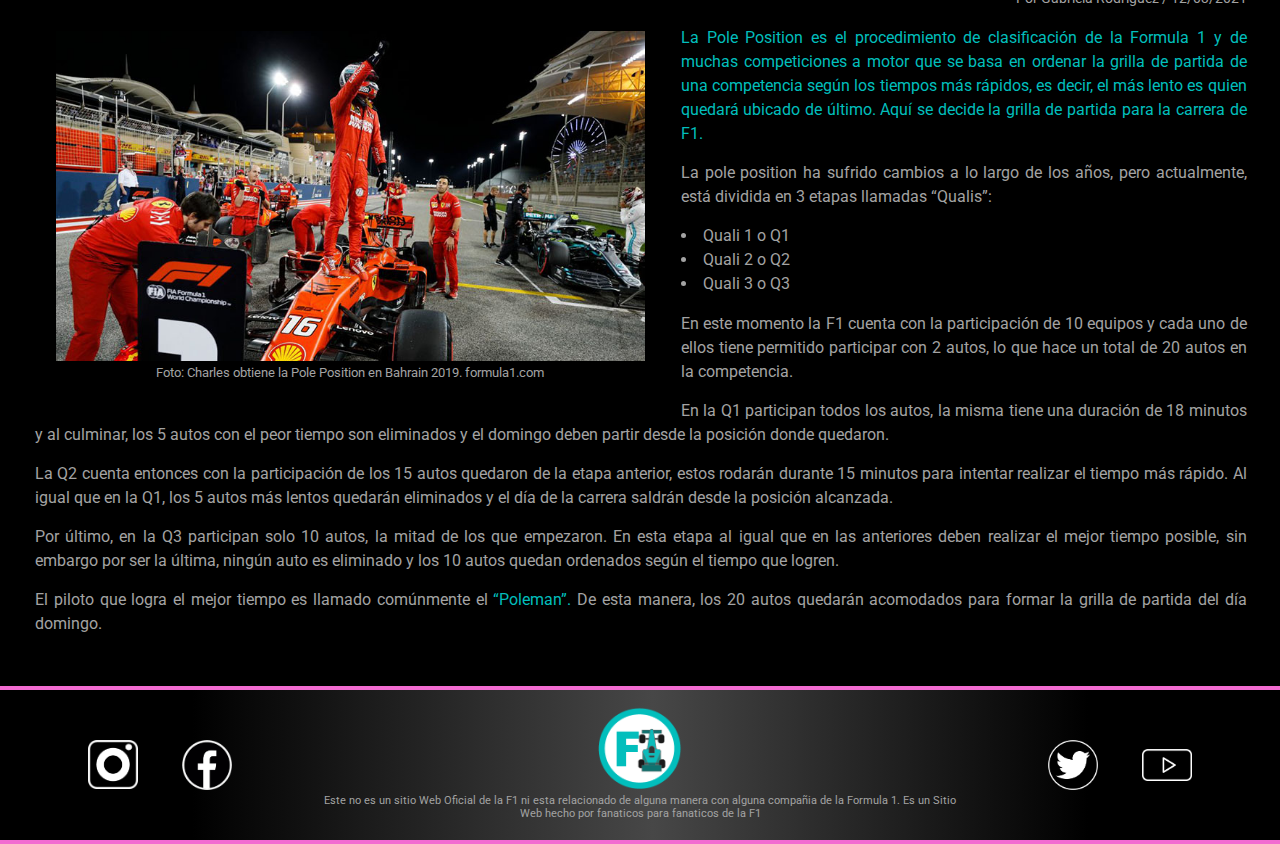
==== commit 5f56dd32: "actualizaciones links, fotos" ====
--- a/articulos.html
+++ b/articulos.html
@@ -16,7 +16,7 @@
         <meta property="og:title" content="Una Fan de la F1">
         <meta property="og:site_name" content="Una Fan de la F1">
         <meta property="og:description" content="Una Fan de la F1, Blog de comentarios y noticias sobre la Formula 1">
-		<!-- <meta property="og:image" content="https://unafandelaf1.herokuapp.com/imagenes/Temporada2021_1.jpg">-->
+		<meta property="og:image" content="https://unafandelaf1.herokuapp.com/imagenes/Temporada2021_1.jpg">
 
         <title>Una fan de la F1 | Inicio</title>
 
@@ -44,31 +44,33 @@
 				<div class="collapse navbar-collapse" id="navbarNav">
 					<ul class="navbar-nav ml-auto">
 						<li class="nav-item active mx-2">
-							<a class="nav-link" href="index.html">SobreMi</a>
-						</li>
+                            <a class="nav-link" href="index.html">Inicio <span class="sr-only">(current)</span></a>
+                        </li>
 						<li class="nav-item mx-2">
-							<a class="nav-link" href="noticiasf1.html">Noticias</a>
-						</li>
-						<li class="nav-item mx-2">
-							<a class="nav-link" href="articulos.html">Articulos <span class="sr-only">(current)</span></a>
-						</li>
-						<li class="nav-item mx-2">
-							<a class="nav-link" href="calendarios.html">Calendarios</a>
-						</li>
-						<li class="nav-item">
-							<div class="dropdown">
-								<button class="btn btn-secondary dropdown-toggle" type="button" id="dropdownMenuButton" data-toggle="dropdown" aria-haspopup="true" aria-expanded="false">
-									Resultados
-								</button>
-								<div class="dropdown-menu" aria-labelledby="dropdownMenuButton">
-									<a class="dropdown-item" href="resultados.html">Temporada 2021</a>
-									<a class="dropdown-item" href="#">Temporada 2022</a>
-								</div>
-							</div>
-						</li>
-						<li class="nav-item mx-2">
-							<a class="nav-link" href="contacto.html">Contacto</a>
-						</li>
+                            <a class="nav-link" href="index.html#sobreMi">Sobremi</a>
+                        </li>
+                        <li class="nav-item mx-2">
+                            <a class="nav-link" href="noticiasf1.html">Noticias</a>
+                        </li>
+                        <li class="nav-item mx-2">
+                            <a class="nav-link" href="articulos.html">Articulos</a>
+                        </li>
+                        <li class="nav-item mx-2">
+                            <a class="nav-link" href="calendarios.html">Calendarios</a>
+                        </li>
+                        <li class="nav-item">
+                            <div class="dropdown">
+                                <button class="btn btn-secondary dropdown-toggle" type="button" id="dropdownMenuButton" data-toggle="dropdown" aria-haspopup="true" aria-expanded="false">
+                                    Resultados
+                                </button>
+                                <div class="dropdown-menu" aria-labelledby="dropdownMenuButton">
+                                    <a class="dropdown-item" href="resultados.html">Temporada 2021</a>
+                                </div>
+                            </div>
+                        </li>
+                        <li class="nav-item mx-2">
+                            <a class="nav-link" href="contacto.html">Contacto</a>
+                        </li>
 					</ul>
 				</div>
 			</nav>
@@ -89,8 +91,9 @@
 			<h1>Articulos</h1>
 			<article class="textoIzq">
 				<section class="texto">
+					<span class="anchor" id="findeF1"></span>
 					<h3>Entendiendo un fin de semana de fórmula 1</h3>
-					<p class="fuenteAutor">Gabriela Rodriguez / 12/03/2021</p>
+					<p class="fuenteAutor">Por Gabriela Rodriguez / 12/03/2021</p>
 					<div class="fotoFuenteDer">
 						<img src="imagenes/GPBahrain2021.PNG" alt="GP Bahrain 2021" class="fotoGdeDer">
 						<h5 class="small">Foto: Max Verstappen cruzando la meta del GP de Imola 2021. formula1.com</h5>
@@ -108,8 +111,9 @@
 
 			<article class="textoDer">
 				<section class="texto">
+					<span class="anchor" id="polePosition"></span>
 					<h3>¿Qué es la Pole Position?</h3>
-					<p class="fuenteAutor">Gabriela Rodriguez / 12/03/2021</p>
+					<p class="fuenteAutor">Por Gabriela Rodriguez / 12/03/2021</p>
 					<div class="fotoFuenteIzq">
 						<img src="imagenes/PolePositionBahrain2019.jpg" alt="Charles obtiene Pole Position en Bahrain 2019" class="fotoGdeIzq">
 						<h5 class="small mt-1">Foto: Charles obtiene la Pole Position en Bahrain 2019. formula1.com</h5>
--- a/css/stylesass.css
+++ b/css/stylesass.css
@@ -8,6 +8,16 @@
   font-family: "Roboto", sans-serif;
   color: #a3a3a3;
   font-weight: 400;
+}
+
+/* Solucion para que header no pise secciones */
+.anchor {
+  display: block;
+  height: 130px;
+  /*same height as header*/
+  margin-top: -130px;
+  /*same height as header*/
+  visibility: hidden;
 }
 
 /* Menu de Navegacion */
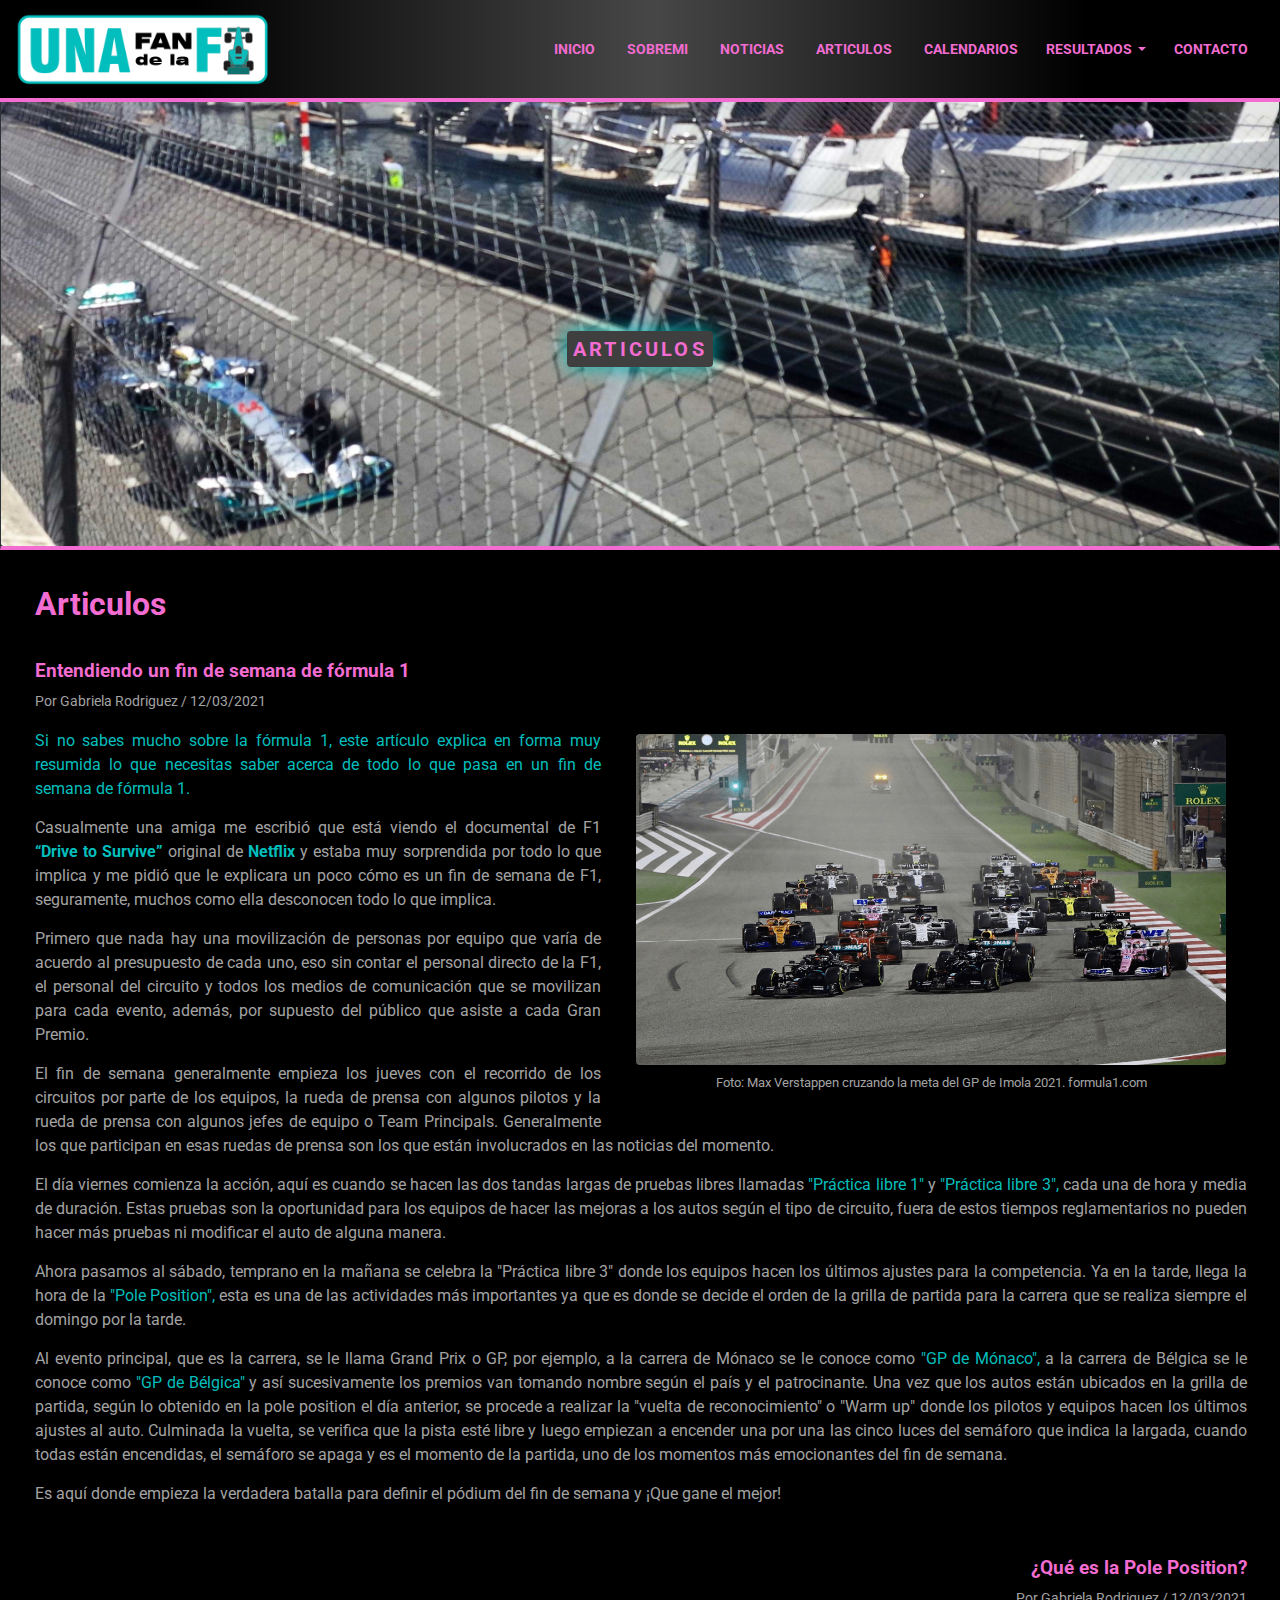
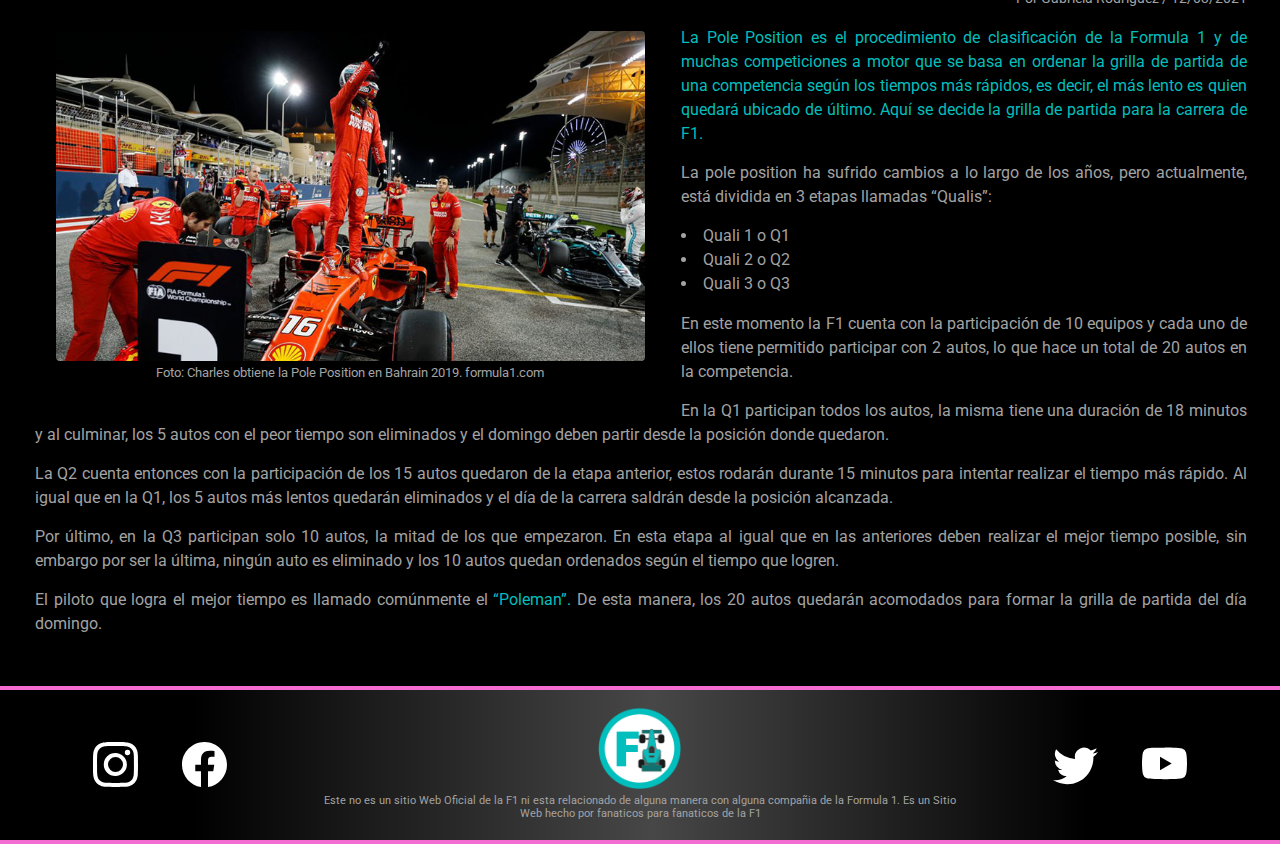
==== commit b66d2116: "mejora de iconos redes sociales footer" ====
--- a/articulos.html
+++ b/articulos.html
@@ -95,7 +95,7 @@
 					<h3>Entendiendo un fin de semana de fórmula 1</h3>
 					<p class="fuenteAutor">Por Gabriela Rodriguez / 12/03/2021</p>
 					<div class="fotoFuenteDer">
-						<img src="imagenes/GPBahrain2021.PNG" alt="GP Bahrain 2021" class="fotoGdeDer">
+						<img src="imagenes/GPBahrain2021.PNG" alt="GP Bahrain 2021" class="fotoGdeDer rounded">
 						<h5 class="small">Foto: Max Verstappen cruzando la meta del GP de Imola 2021. formula1.com</h5>
 					</div>
 					<p class="pre">Si no sabes mucho sobre la fórmula 1, este artículo explica en forma muy resumida lo que necesitas saber acerca de todo lo que pasa en un fin de semana de fórmula 1.</p>
@@ -115,7 +115,7 @@
 					<h3>¿Qué es la Pole Position?</h3>
 					<p class="fuenteAutor">Por Gabriela Rodriguez / 12/03/2021</p>
 					<div class="fotoFuenteIzq">
-						<img src="imagenes/PolePositionBahrain2019.jpg" alt="Charles obtiene Pole Position en Bahrain 2019" class="fotoGdeIzq">
+						<img src="imagenes/PolePositionBahrain2019.jpg" alt="Charles obtiene Pole Position en Bahrain 2019" class="fotoGdeIzq rounded">
 						<h5 class="small mt-1">Foto: Charles obtiene la Pole Position en Bahrain 2019. formula1.com</h5>
 					</div>
 					<p class="pre">La Pole Position es el procedimiento de clasificación de la Formula 1 y de muchas competiciones a motor que se basa en ordenar la grilla de partida de una competencia según los tiempos más rápidos, es decir, el más lento es quien quedará ubicado de último. Aquí se decide la grilla de partida para la carrera de F1.</p>
@@ -138,8 +138,16 @@
 
 		<footer id="grillaFooter">
             <div class="redesSociales1">
-                <a href="https://www.instagram.com/unafandelaf1/" target="_blank"><img src="imagenes/instagram.png" title="Instagram" alt="Instagram de Una fan de la F1"></a>
-                <a href="https://www.facebook.com/unafandelaf1" target="_blank"><img src="imagenes/facebook.png" title="Facebook" alt="Facebook de Una fan de la F1"></a>
+                <a href="https://www.instagram.com/unafandelaf1/" target="_blank">
+                    <svg xmlns="http://www.w3.org/2000/svg" fill="white" class="bi bi-instagram" viewBox="0 0 16 16">
+                        <path d="M8 0C5.829 0 5.556.01 4.703.048 3.85.088 3.269.222 2.76.42a3.917 3.917 0 0 0-1.417.923A3.927 3.927 0 0 0 .42 2.76C.222 3.268.087 3.85.048 4.7.01 5.555 0 5.827 0 8.001c0 2.172.01 2.444.048 3.297.04.852.174 1.433.372 1.942.205.526.478.972.923 1.417.444.445.89.719 1.416.923.51.198 1.09.333 1.942.372C5.555 15.99 5.827 16 8 16s2.444-.01 3.298-.048c.851-.04 1.434-.174 1.943-.372a3.916 3.916 0 0 0 1.416-.923c.445-.445.718-.891.923-1.417.197-.509.332-1.09.372-1.942C15.99 10.445 16 10.173 16 8s-.01-2.445-.048-3.299c-.04-.851-.175-1.433-.372-1.941a3.926 3.926 0 0 0-.923-1.417A3.911 3.911 0 0 0 13.24.42c-.51-.198-1.092-.333-1.943-.372C10.443.01 10.172 0 7.998 0h.003zm-.717 1.442h.718c2.136 0 2.389.007 3.232.046.78.035 1.204.166 1.486.275.373.145.64.319.92.599.28.28.453.546.598.92.11.281.24.705.275 1.485.039.843.047 1.096.047 3.231s-.008 2.389-.047 3.232c-.035.78-.166 1.203-.275 1.485a2.47 2.47 0 0 1-.599.919c-.28.28-.546.453-.92.598-.28.11-.704.24-1.485.276-.843.038-1.096.047-3.232.047s-2.39-.009-3.233-.047c-.78-.036-1.203-.166-1.485-.276a2.478 2.478 0 0 1-.92-.598 2.48 2.48 0 0 1-.6-.92c-.109-.281-.24-.705-.275-1.485-.038-.843-.046-1.096-.046-3.233 0-2.136.008-2.388.046-3.231.036-.78.166-1.204.276-1.486.145-.373.319-.64.599-.92.28-.28.546-.453.92-.598.282-.11.705-.24 1.485-.276.738-.034 1.024-.044 2.515-.045v.002zm4.988 1.328a.96.96 0 1 0 0 1.92.96.96 0 0 0 0-1.92zm-4.27 1.122a4.109 4.109 0 1 0 0 8.217 4.109 4.109 0 0 0 0-8.217zm0 1.441a2.667 2.667 0 1 1 0 5.334 2.667 2.667 0 0 1 0-5.334z"/>
+                    </svg>
+                </a>
+                <a href="https://www.facebook.com/unafandelaf1" target="_blank">
+                    <svg xmlns="http://www.w3.org/2000/svg" fill="white" class="bi bi-facebook" viewBox="0 0 16 16">
+                        <path d="M16 8.049c0-4.446-3.582-8.05-8-8.05C3.58 0-.002 3.603-.002 8.05c0 4.017 2.926 7.347 6.75 7.951v-5.625h-2.03V8.05H6.75V6.275c0-2.017 1.195-3.131 3.022-3.131.876 0 1.791.157 1.791.157v1.98h-1.009c-.993 0-1.303.621-1.303 1.258v1.51h2.218l-.354 2.326H9.25V16c3.824-.604 6.75-3.934 6.75-7.951z"/>
+                    </svg>
+                </a>
             </div>
 
             <div class="icono">
@@ -148,13 +156,19 @@
             </div>
 
             <div class="redesSociales2">
-                <a href="https://twitter.com/UnaFandelaF1" target="_blank"><img src="imagenes/twitter.png" title="Twitter" alt="Twitter de Una fan de la F1"></a>
-                <a href="https://www.youtube.com/channel/UCge4YF8ZwxMmuZ3z_ac8dKg" target="_blank"><img src="imagenes/youtube.png" title="YouTube" alt="YouTube de Una fan de la F1"></a>
+                <a href="https://twitter.com/UnaFandelaF1" target="_blank">
+                    <svg xmlns="http://www.w3.org/2000/svg" fill="white" class="bi bi-twitter" viewBox="0 0 16 16">
+                        <path d="M5.026 15c6.038 0 9.341-5.003 9.341-9.334 0-.14 0-.282-.006-.422A6.685 6.685 0 0 0 16 3.542a6.658 6.658 0 0 1-1.889.518 3.301 3.301 0 0 0 1.447-1.817 6.533 6.533 0 0 1-2.087.793A3.286 3.286 0 0 0 7.875 6.03a9.325 9.325 0 0 1-6.767-3.429 3.289 3.289 0 0 0 1.018 4.382A3.323 3.323 0 0 1 .64 6.575v.045a3.288 3.288 0 0 0 2.632 3.218 3.203 3.203 0 0 1-.865.115 3.23 3.23 0 0 1-.614-.057 3.283 3.283 0 0 0 3.067 2.277A6.588 6.588 0 0 1 .78 13.58a6.32 6.32 0 0 1-.78-.045A9.344 9.344 0 0 0 5.026 15z"/>
+                    </svg>
+                </a>
+                <a href="https://www.youtube.com/channel/UCge4YF8ZwxMmuZ3z_ac8dKg" target="_blank">
+                    <svg xmlns="http://www.w3.org/2000/svg" fill="white" class="bi bi-youtube" viewBox="0 0 16 16">
+                        <path d="M8.051 1.999h.089c.822.003 4.987.033 6.11.335a2.01 2.01 0 0 1 1.415 1.42c.101.38.172.883.22 1.402l.01.104.022.26.008.104c.065.914.073 1.77.074 1.957v.075c-.001.194-.01 1.108-.082 2.06l-.008.105-.009.104c-.05.572-.124 1.14-.235 1.558a2.007 2.007 0 0 1-1.415 1.42c-1.16.312-5.569.334-6.18.335h-.142c-.309 0-1.587-.006-2.927-.052l-.17-.006-.087-.004-.171-.007-.171-.007c-1.11-.049-2.167-.128-2.654-.26a2.007 2.007 0 0 1-1.415-1.419c-.111-.417-.185-.986-.235-1.558L.09 9.82l-.008-.104A31.4 31.4 0 0 1 0 7.68v-.123c.002-.215.01-.958.064-1.778l.007-.103.003-.052.008-.104.022-.26.01-.104c.048-.519.119-1.023.22-1.402a2.007 2.007 0 0 1 1.415-1.42c.487-.13 1.544-.21 2.654-.26l.17-.007.172-.006.086-.003.171-.007A99.788 99.788 0 0 1 7.858 2h.193zM6.4 5.209v4.818l4.157-2.408L6.4 5.209z"/>
+                    </svg>
+                </a>
             </div>
         </footer>
-
-
-
+		
 		<!-- Javascript -->
 		<script src="js/jquery-3.5.1.slim.min.js"></script>
 		<script src="js/bootstrap.bundle.min.js"></script>
--- a/css/stylesass.css
+++ b/css/stylesass.css
@@ -14,9 +14,9 @@
 .anchor {
   display: block;
   height: 130px;
-  /*same height as header*/
+  /* ancho del header y un poco mas*/
   margin-top: -130px;
-  /*same height as header*/
+  /* igual al height */
   visibility: hidden;
 }
 
@@ -171,6 +171,7 @@
 }
 
 .btn-info {
+  margin-bottom: 20px;
   background-color: #3f3f3f;
   border-color: #3f3f3f;
   color: #02bebc;
@@ -437,6 +438,7 @@
 }
 
 #contacto .contacto .btn-primary {
+  margin-bottom: 20px;
   background-color: #3f3f3f;
   border-color: #3f3f3f;
   color: #02bebc;
@@ -525,9 +527,9 @@
           align-items: center;
 }
 
-.redesSociales1 a img, .redesSociales2 a img {
-  width: 50px;
-  margin: 20px;
+.redesSociales1 a svg, .redesSociales2 a svg {
+  margin: 0 20px 0 20px;
+  width: 45px;
 }
 
 .icono {
@@ -697,10 +699,9 @@
     font-size: 0.8rem;
   }
   /* Footer */
-  .redesSociales1 a img, .redesSociales2 a img {
-    display: block;
-    width: 30px;
-    margin: 10px;
+  .redesSociales1 a svg, .redesSociales2 a svg {
+    margin: 10px 20px 10px 20px;
+    width: 45px;
   }
   .icono img {
     width: 30%;
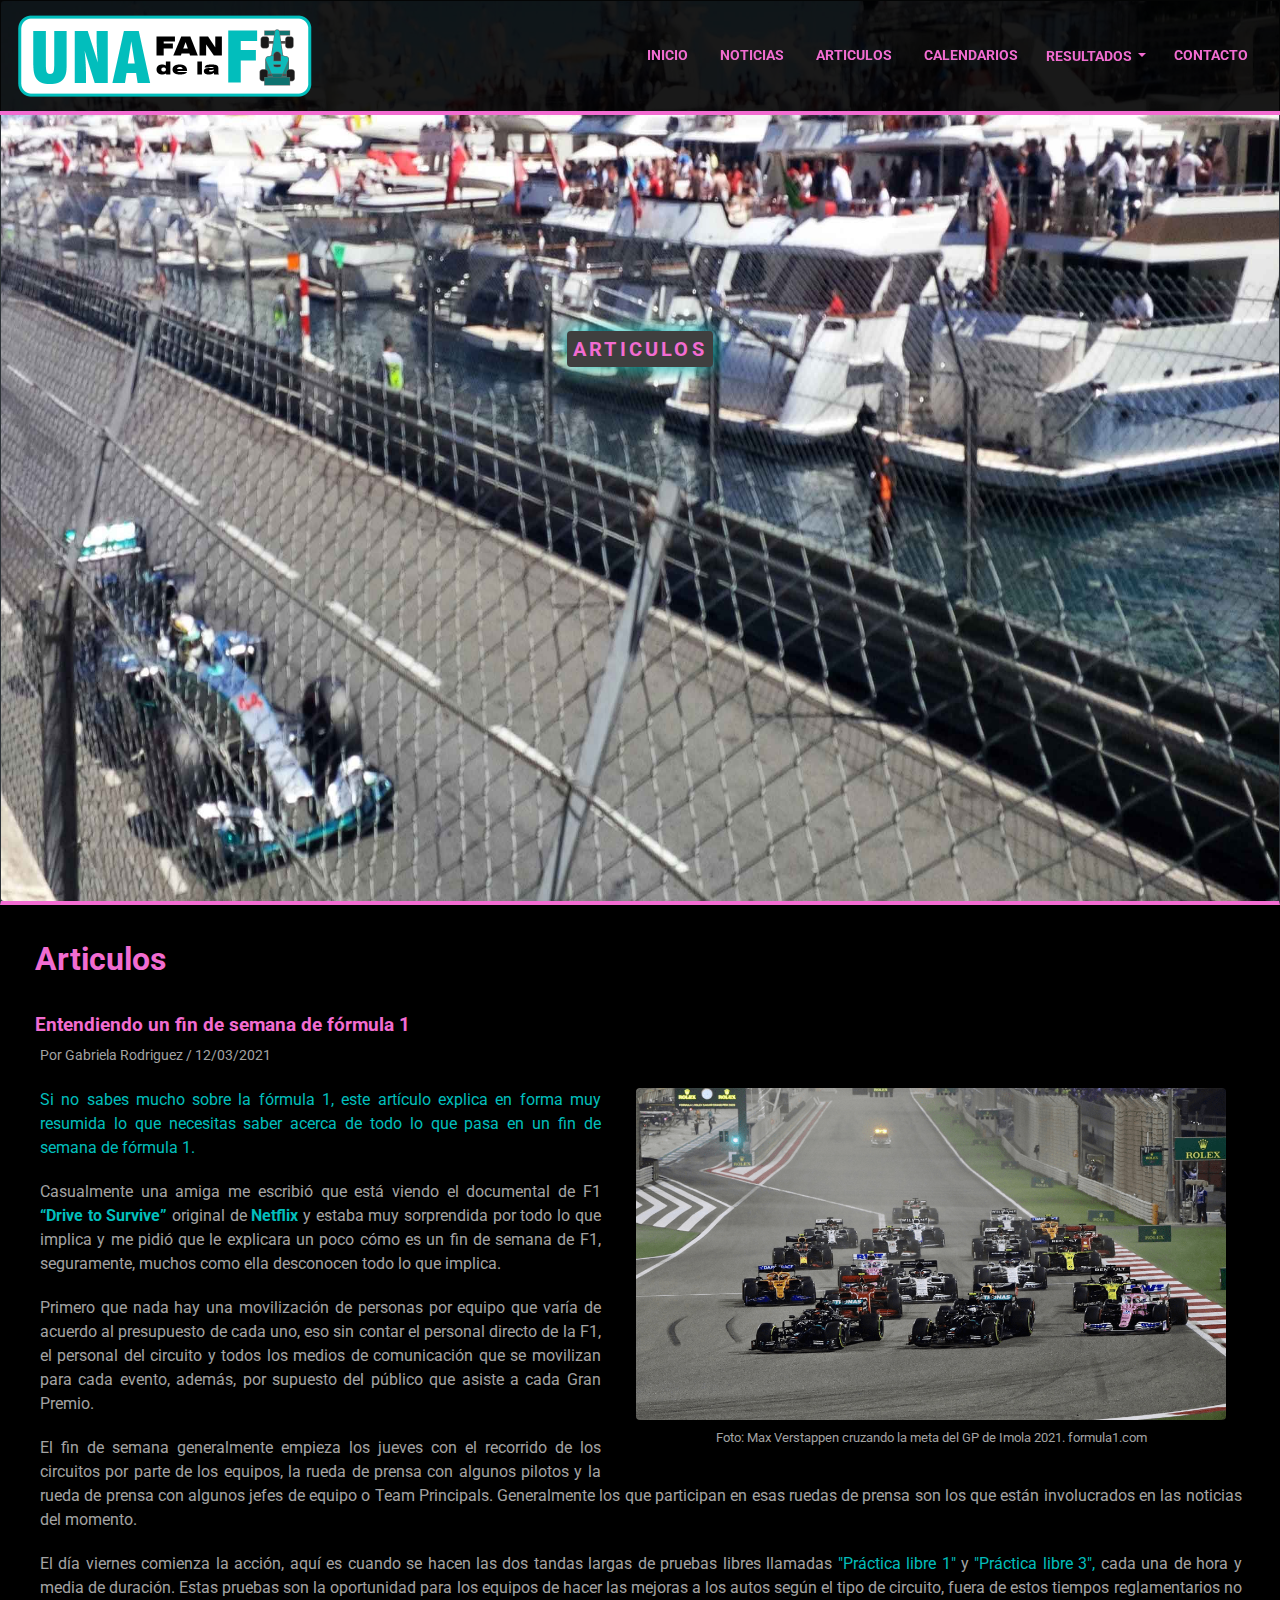
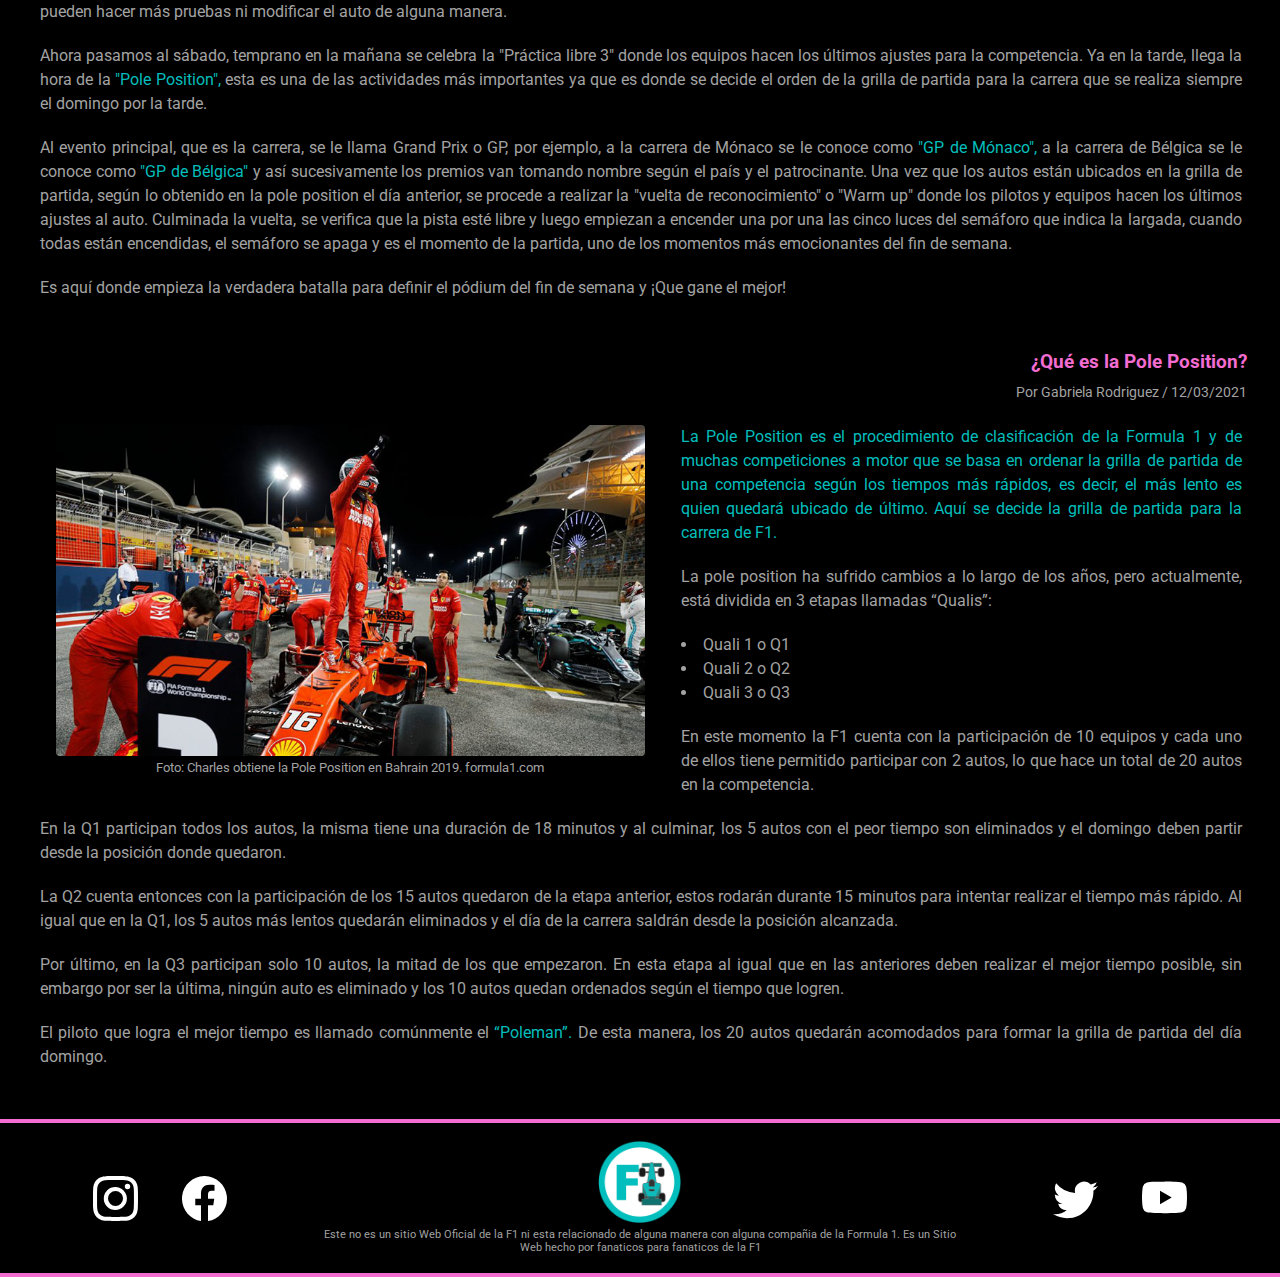
==== commit 5ebc70c1: "elimino sobremi del menu" ====
--- a/articulos.html
+++ b/articulos.html
@@ -45,9 +45,6 @@
 					<ul class="navbar-nav ml-auto">
 						<li class="nav-item active mx-2">
                             <a class="nav-link" href="index.html">Inicio <span class="sr-only">(current)</span></a>
-                        </li>
-						<li class="nav-item mx-2">
-                            <a class="nav-link" href="index.html#sobreMi">Sobremi</a>
                         </li>
                         <li class="nav-item mx-2">
                             <a class="nav-link" href="noticiasf1.html">Noticias</a>
--- a/css/stylesass.css
+++ b/css/stylesass.css
@@ -23,9 +23,7 @@
 /* Menu de Navegacion */
 .navbar {
   width: 100%;
-  background: black;
-  background: -webkit-gradient(linear, left top, right top, color-stop(15%, black), color-stop(51%, #474747), color-stop(85%, black));
-  background: linear-gradient(90deg, black 15%, #474747 51%, black 85%);
+  background: rgba(0, 0, 0, 0.9) !important;
   border-bottom: 4px #f26cd1 solid;
 }
 
@@ -113,6 +111,10 @@
           box-shadow: 0 0 20px 0 #02bebc;
   text-transform: uppercase;
   letter-spacing: 0.2rem;
+}
+
+#banner .card-img {
+  height: 100vh;
 }
 
 /* Cuerpo de los HTML */
@@ -263,7 +265,7 @@
 }
 
 .textoDer .texto p, .textoIzq .texto p {
-  margin: 15px;
+  margin: 20px;
 }
 
 .textoDer .texto .fotoGdeDer, .textoDer .texto .fotoGdeIzq, .textoIzq .texto .fotoGdeDer, .textoIzq .texto .fotoGdeIzq {
@@ -359,12 +361,28 @@
   background-color: #242222;
   border: 3px solid #3f3f3f;
   margin: 20px;
+  padding: 20px;
   font-size: 1rem;
   text-align: center;
 }
 
 .calendarioTabla img {
-  width: 50%;
+  width: 100%;
+}
+
+.calendarioTabla tr .item {
+  width: 5%;
+  padding: 1%;
+}
+
+.calendarioTabla tr .band {
+  width: 10%;
+  padding: 1%;
+}
+
+.calendarioTabla tr .fecha {
+  width: 30%;
+  padding: 2%;
 }
 
 .pilotosTabla, .construcTabla {
@@ -378,7 +396,7 @@
 }
 
 .pilotosTabla td, .construcTabla td {
-  width: 45px;
+  width: 3%;
   padding: 2px;
 }
 
@@ -419,18 +437,23 @@
   -webkit-box-direction: normal;
       -ms-flex-direction: row;
           flex-direction: row;
-  -webkit-box-pack: center;
-      -ms-flex-pack: center;
-          justify-content: center;
+  -ms-flex-pack: distribute;
+      justify-content: space-around;
   -webkit-box-align: center;
       -ms-flex-align: center;
           align-items: center;
 }
 
+#contacto .contacto h3 {
+  padding-bottom: 20px;
+}
+
 #contacto .contacto .fotoContacto img {
   width: 100%;
-  margin-bottom: 100px;
-  opacity: 0.5;
+  opacity: .8;
+  border: 5px #f26cd1 solid;
+  border-radius: 20%;
+  background-color: #3f3f3f;
 }
 
 #contacto .contacto textarea {
@@ -474,8 +497,7 @@
 #grillaFooter {
   width: 100%;
   background: black;
-  background: -webkit-gradient(linear, left top, right top, color-stop(15%, black), color-stop(51%, #474747), color-stop(85%, black));
-  background: linear-gradient(90deg, black 15%, #474747 51%, black 85%);
+  background: rgba(0, 0, 0, 0.9);
   border-top: 4px #f26cd1 solid;
   border-bottom: 4px #f26cd1 solid;
   display: -ms-grid;
@@ -525,6 +547,10 @@
   -webkit-box-align: center;
       -ms-flex-align: center;
           align-items: center;
+}
+
+.redesSociales1 a, .redesSociales2 a {
+  text-decoration: none;
 }
 
 .redesSociales1 a svg, .redesSociales2 a svg {
@@ -569,15 +595,46 @@
 }
 
 /* Media Queries */
+@media (max-width: 1200px) {
+  /* Banner */
+  #banner .card-img {
+    height: auto;
+  }
+}
+
 @media (max-width: 992px) {
   body {
     font-size: 1rem;
   }
+  .anchor {
+    height: 80px;
+    /* ancho del header y un poco mas*/
+    margin-top: -80px;
+    /* igual al height */
+  }
+  /* Banner */
+  #banner .card-img {
+    height: auto;
+  }
+  /* Cuerpo de los HTML */
+  .textoDer .texto p, .textoIzq .texto p {
+    margin: 15px;
+  }
+  /* Formulario */
+  #contacto {
+    padding-top: 65px;
+  }
 }
 
 @media (max-width: 768px) {
   body {
     font-size: 1rem;
+  }
+  .anchor {
+    height: 93px;
+    /* ancho del header y un poco mas*/
+    margin-top: -93px;
+    /* igual al height */
   }
   /* Menu de Navegacion */
   .navbar {
@@ -593,6 +650,10 @@
   }
   .navbar .btn {
     padding-left: 0.5rem;
+  }
+  /* Banner */
+  #banner .card-img {
+    height: auto;
   }
   /* Cuerpo de los HTML */
   .textoDer, .textoIzq {
@@ -612,6 +673,9 @@
             justify-content: center;
     justify-content: center;
   }
+  .textoDer .texto p, .textoIzq .texto p {
+    margin: 15px;
+  }
   .textoDer .texto .fotoFuenteDer, .textoDer .texto .fotoFuenteIzq, .textoIzq .texto .fotoFuenteDer, .textoIzq .texto .fotoFuenteIzq {
     float: none;
     width: 100%;
@@ -627,6 +691,10 @@
   /* Tablas */
   .calendarioTabla, .pilotosTabla, .construcTabla {
     font-size: 0.8rem;
+  }
+  /* Formulario */
+  #contacto {
+    padding-top: 83px;
   }
   /* Footer */
   .redesSociales1 a img, .redesSociales2 a img {
@@ -645,6 +713,12 @@
 @media (max-width: 576px) {
   body {
     font-size: 0.85rem;
+  }
+  .anchor {
+    height: 98px;
+    /* ancho del header y un poco mas*/
+    margin-top: -98px;
+    /* igual al height */
   }
   /* Menu de Navegacion */
   .navbar {
@@ -663,6 +737,10 @@
   }
   .navbar a img {
     width: 70% !important;
+  }
+  /* Banner */
+  #banner .card-img {
+    height: auto;
   }
   /* Cuerpo de los HTML */
   .textoDer, .textoIzq {
@@ -682,6 +760,9 @@
             justify-content: center;
     justify-content: center;
   }
+  .textoDer .texto p, .textoIzq .texto p {
+    margin: 15px;
+  }
   .textoDer .texto .fotoFuenteDer, .textoDer .texto .fotoFuenteIzq, .textoIzq .texto .fotoFuenteDer, .textoIzq .texto .fotoFuenteIzq {
     float: none;
     width: 100%;
@@ -698,8 +779,29 @@
   .calendarioTabla, .pilotosTabla, .construcTabla {
     font-size: 0.8rem;
   }
+  .calendarioTabla img {
+    width: 30px;
+  }
+  .calendarioTabla tr .item {
+    width: 5%;
+    padding: 1%;
+  }
+  .calendarioTabla tr .band {
+    width: 20%;
+    padding: 1%;
+  }
+  .calendarioTabla tr .fecha {
+    width: 10%;
+    padding: 2%;
+  }
+  /* Formulario */
+  #contacto {
+    padding-top: 65px;
+  }
   /* Footer */
   .redesSociales1 a svg, .redesSociales2 a svg {
+    display: block;
+    text-align: center;
     margin: 10px 20px 10px 20px;
     width: 45px;
   }
@@ -710,4 +812,57 @@
     font-size: 0.5rem;
   }
 }
+
+@media (max-width: 320px) {
+  body {
+    font-size: 0.85rem;
+  }
+  .anchor {
+    height: 50px;
+    /* ancho del header y un poco mas*/
+    margin-top: -50px;
+    /* igual al height */
+  }
+  /* Banner */
+  #banner .card-img {
+    height: auto;
+  }
+  /* Cuerpo de los HTML*/
+  .textoDer .texto p, .textoIzq .texto p {
+    margin: 15px;
+  }
+  /* Tablas */
+  .calendarioTabla img {
+    width: 30px;
+  }
+  .calendarioTabla tr .item {
+    width: 5%;
+    padding: 1%;
+  }
+  .calendarioTabla tr .band {
+    width: 20%;
+    padding: 1%;
+  }
+  .calendarioTabla tr .fecha {
+    width: 10%;
+    padding: 2%;
+  }
+  /* Formulario */
+  #contacto {
+    padding-top: 60px;
+  }
+  /* Footer */
+  .redesSociales1 a svg, .redesSociales2 a svg {
+    display: block;
+    text-align: center;
+    margin: 10px 20px 10px 20px;
+    width: 45px;
+  }
+  .icono img {
+    width: 30%;
+  }
+  .icono p {
+    font-size: 0.5rem;
+  }
+}
 /*# sourceMappingURL=stylesass.css.map */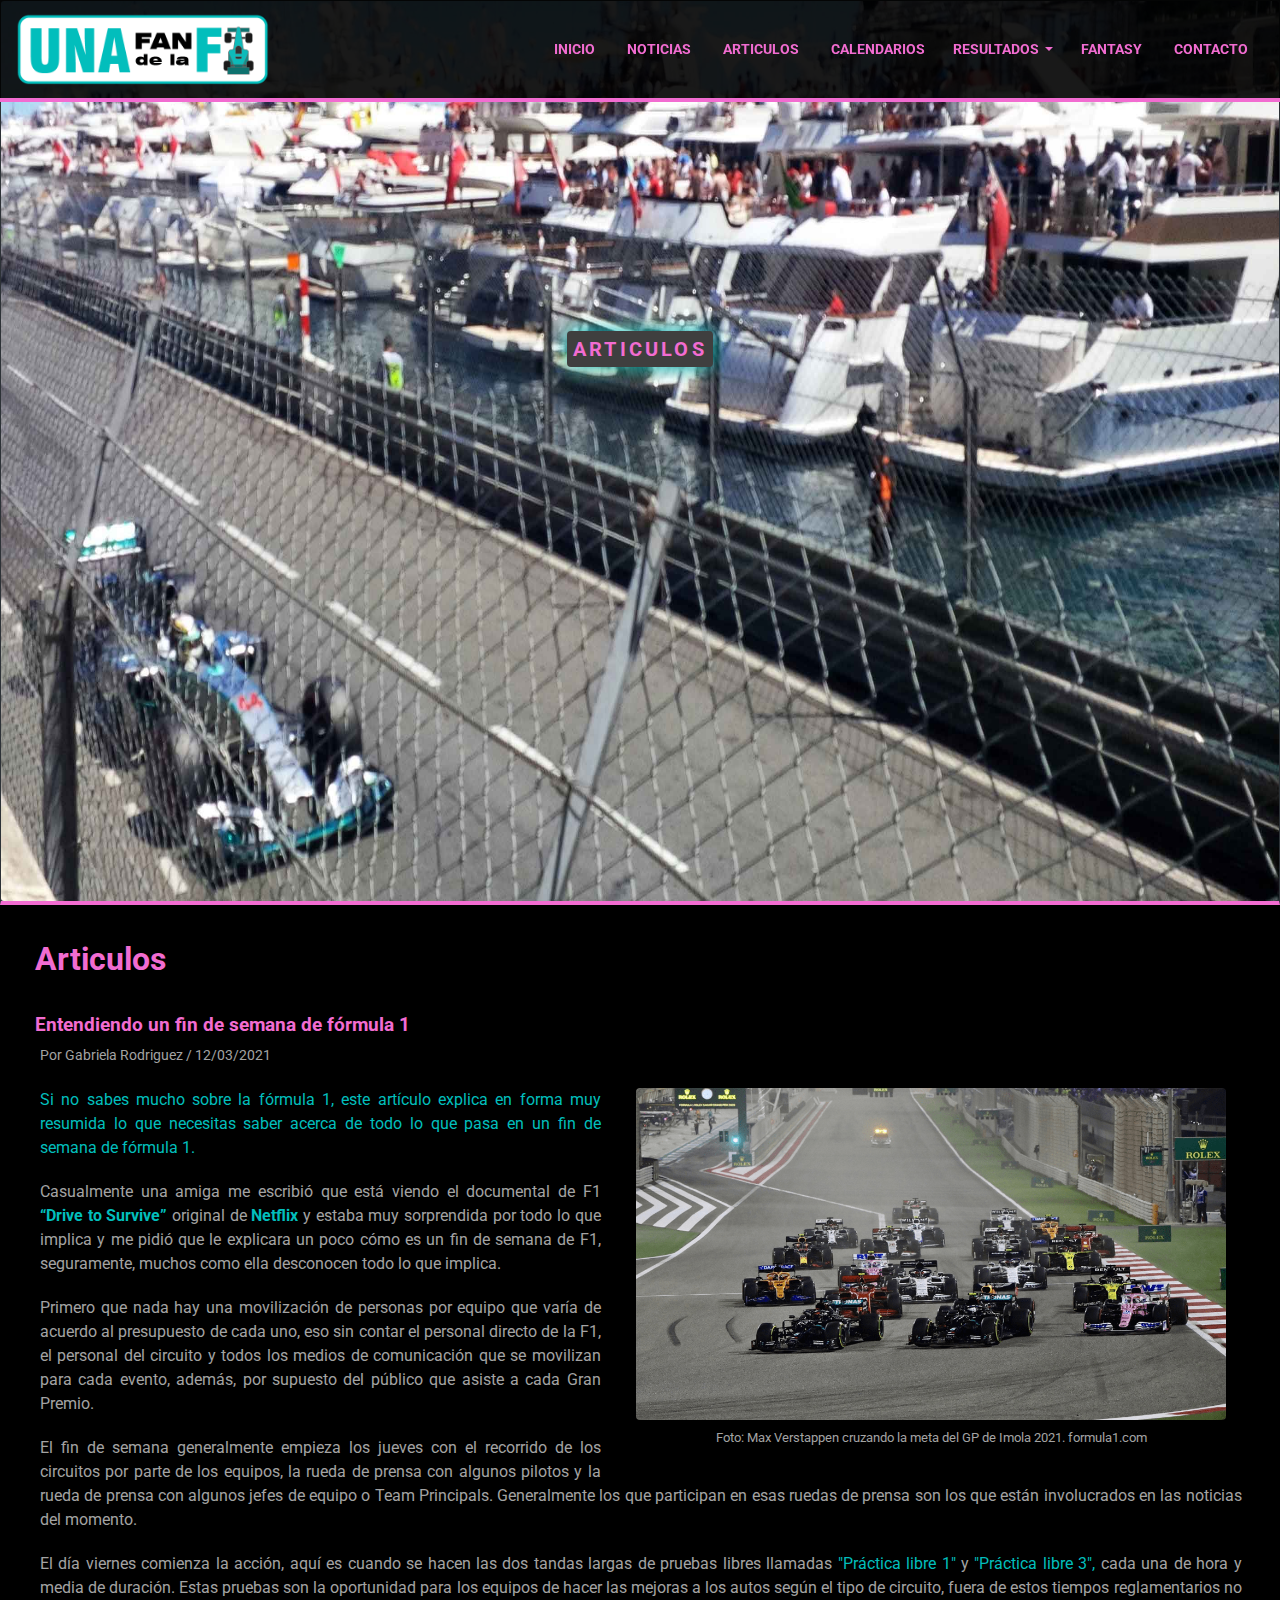
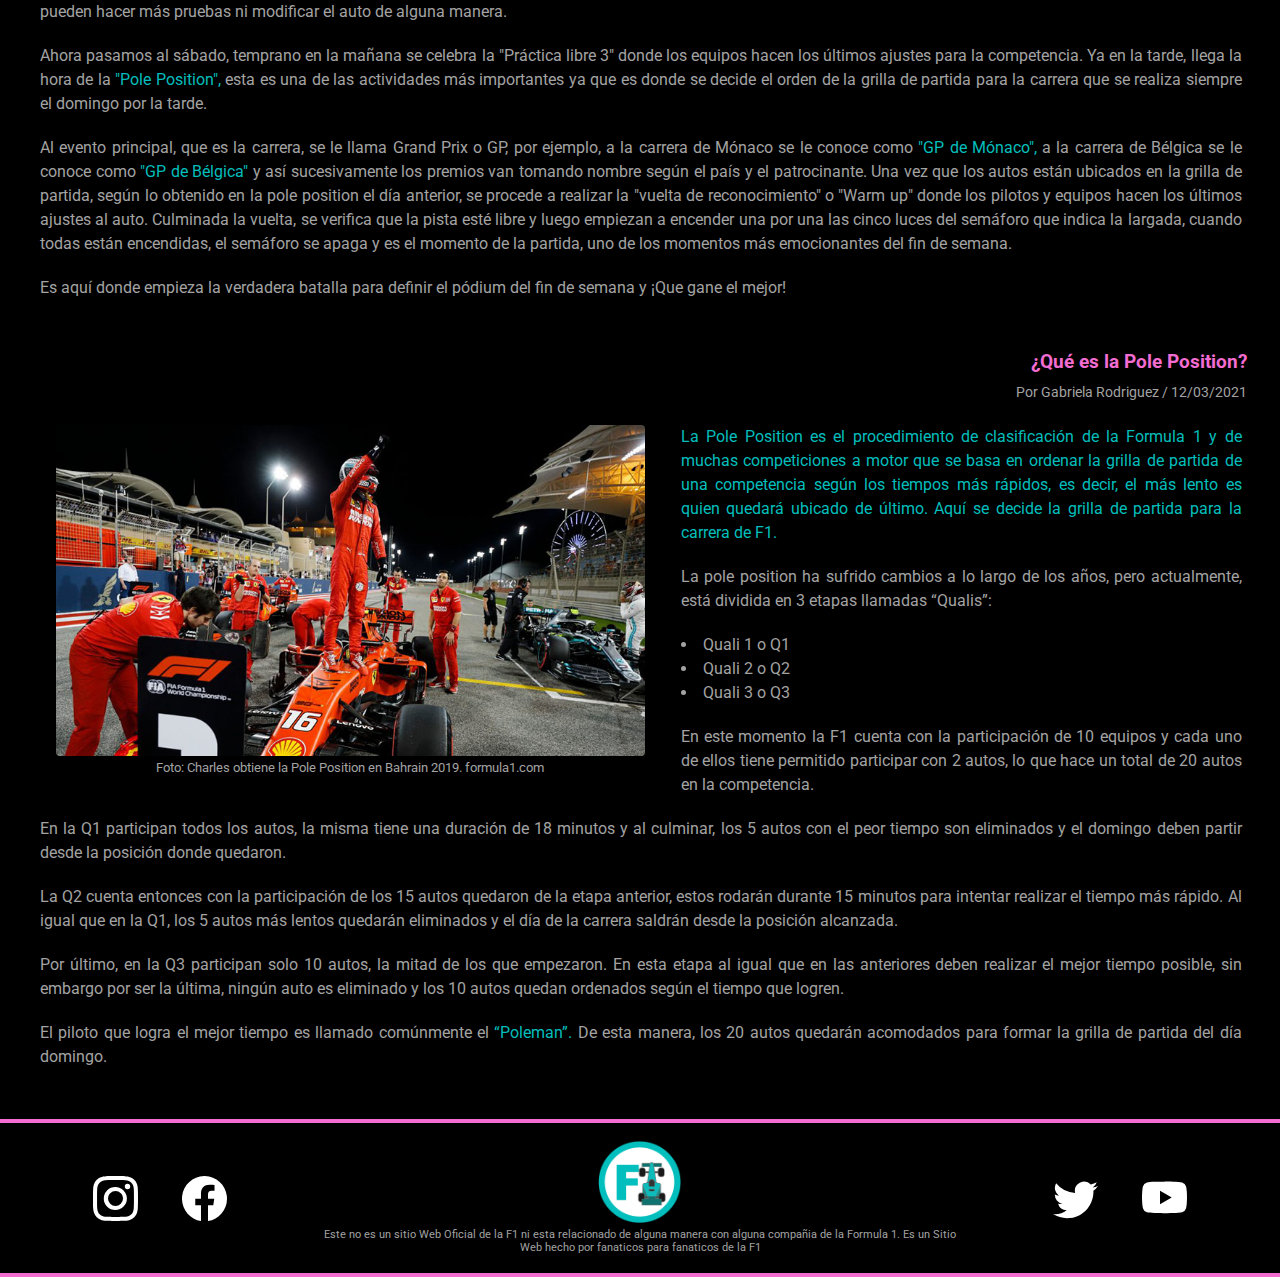
==== commit aacf359d: "Cambios menores y agregar el fantasy" ====
--- a/articulos.html
+++ b/articulos.html
@@ -27,6 +27,7 @@
         <!-- CSS -->
         <link rel="stylesheet" href="css/bootstrap.min.css">
         <link rel="stylesheet" href="css/stylesass.css">
+		<link rel="stylesheet" href="https://cdnjs.cloudflare.com/ajax/libs/animate.css/4.1.1/animate.min.css"/>
     </head>
 	
 	<body>
@@ -64,6 +65,9 @@
                                     <a class="dropdown-item" href="resultados.html">Temporada 2021</a>
                                 </div>
                             </div>
+                        </li>
+                        <li class="nav-item mx-2">
+                            <a class="nav-link" href="fantasy.html">fantasy</a>
                         </li>
                         <li class="nav-item mx-2">
                             <a class="nav-link" href="contacto.html">Contacto</a>
@@ -167,8 +171,29 @@
         </footer>
 		
 		<!-- Javascript -->
-		<script src="js/jquery-3.5.1.slim.min.js"></script>
-		<script src="js/bootstrap.bundle.min.js"></script>
+        <script src="js/jquery-3.5.1.slim.min.js"></script>
+        <script src="js/bootstrap.bundle.min.js"></script>
+        <script src="js/wow.js"></script>
+        <script type="text/javascript">
+            wow = new WOW(
+                {
+                    boxClass:     'wow',      // default
+                    animateClass: 'animated', // default
+                    offset:       200,          // default
+                    mobile:       true,       // default
+                    live:         true        // default
+                }
+            )
+            wow.init();
+        </script>
+        <script>
+            $(document).ready(function () {
+              $(".nav-link").click(function () {
+                $(".collapse").removeClass("show");
+              });
+            });
+        </script>
+        
 	
 	</body>
 </html>--- a/css/stylesass.css
+++ b/css/stylesass.css
@@ -105,6 +105,7 @@
   margin-top: 25%;
   padding: 0.3em;
   color: #f26cd1;
+  font-weight: 700;
   background-color: #3f3f3f;
   border-color: #3f3f3f;
   -webkit-box-shadow: 0 0 20px 0 #02bebc;
@@ -117,6 +118,62 @@
   height: 100vh;
 }
 
+/*
+#banner, #bannerNoticiasF1, #bannerArticulos, #bannerCalendarios, #bannerResultados {
+	width: 100%;
+	margin: auto;
+	border-bottom: 4px $rosa solid;
+    h3 {
+        font-size: 1.4rem;
+        color: $acuamarina;
+        padding: 5px 10px;
+        background-color: $gris-oscuro;
+        border-radius: .3em;
+        border: 2.5px solid $rosa;
+        box-shadow: 0 0 10px 0 $rosa
+    }
+    p {
+        color: $blanco;
+        position: relative;
+        top: 45%;
+        left: 40%;
+        font-size: 0.8rem;
+        letter-spacing: 1px;
+    }
+}
+
+.banner, .bannerNoticiasF1, .bannerArticulos, .bannerCalendarios, .bannerResultados {
+	display: flex;
+	flex-direction: column;
+	align-items: center;
+	justify-content: center;
+	width: 100%;
+	height: 100vh;
+	background-repeat: no-repeat;
+	background-size: cover;
+	background-position: center;
+}
+
+.banner {
+	background-image: url('../imagenes/Temporada2021_1.jpg');
+}
+
+.bannerNoticiasF1 {
+	background-image: url('../imagenes/Curva_piscina_Monaco1.jpg');
+}
+
+.bannerArticulos {
+	background-image: url('../imagenes/Hamilton_Mercedes1.jpg');
+}
+
+.bannerCalendarios {
+	background-image: url('../imagenes/clasificacion1.png');
+}
+
+.bannerResultados {
+	background-image: url('../imagenes/Calle_de_Monaco.jpg');
+}
+*/
 /* Cuerpo de los HTML */
 h1, h2, h3 {
   color: #f26cd1;
@@ -146,29 +203,36 @@
   font-weight: 700;
 }
 
-.card {
+.indexNoticiasArticulos {
   background-color: black;
 }
 
-.card .card-title {
+.indexNoticiasArticulos .card-img-top:hover {
+  -webkit-animation: pulse;
+          animation: pulse;
+  -webkit-animation-duration: 0.75s;
+          animation-duration: 0.75s;
+}
+
+.indexNoticiasArticulos .card-title {
   color: #f26cd1;
   font-weight: 700;
 }
 
-.card .card-title:hover {
+.indexNoticiasArticulos .card-title:hover {
   color: #3f3f3f;
 }
 
-.card .autor {
+.indexNoticiasArticulos .autor {
   font-size: 0.9rem;
 }
 
-.card .card-body .card-text a {
-  color: #02bebc;
-  font-weight: 700;
-}
-
-.card .card-body .card-text a:hover {
+.indexNoticiasArticulos .card-body .card-text a {
+  color: #02bebc;
+  font-weight: 700;
+}
+
+.indexNoticiasArticulos .card-body .card-text a:hover {
   color: #3f3f3f;
 }
 
@@ -450,6 +514,7 @@
 
 #contacto .contacto .fotoContacto img {
   width: 100%;
+  margin-top: 50px;
   opacity: .8;
   border: 5px #f26cd1 solid;
   border-radius: 20%;
@@ -556,6 +621,14 @@
 .redesSociales1 a svg, .redesSociales2 a svg {
   margin: 0 20px 0 20px;
   width: 45px;
+}
+
+.redesSociales1 a svg:hover, .redesSociales2 a svg:hover {
+  fill: #f26cd1;
+  -webkit-animation: pulse;
+          animation: pulse;
+  -webkit-animation-duration: 1s;
+          animation-duration: 1s;
 }
 
 .icono {
@@ -600,6 +673,15 @@
   #banner .card-img {
     height: auto;
   }
+  /*
+    .banner, .bannerNoticiasF1, .bannerArticulos, .bannerCalendarios, .bannerResultados {
+        width: 100vw;
+        height: auto;
+        background-size: cover;
+	    background-position: center;
+    
+    }
+    */
 }
 
 @media (max-width: 992px) {
@@ -742,6 +824,9 @@
   #banner .card-img {
     height: auto;
   }
+  #banner .card-title {
+    margin-top: 40%;
+  }
   /* Cuerpo de los HTML */
   .textoDer, .textoIzq {
     padding-right: 40px;
@@ -827,6 +912,9 @@
   #banner .card-img {
     height: auto;
   }
+  #banner .card-title {
+    margin-top: 40%;
+  }
   /* Cuerpo de los HTML*/
   .textoDer .texto p, .textoIzq .texto p {
     margin: 15px;
